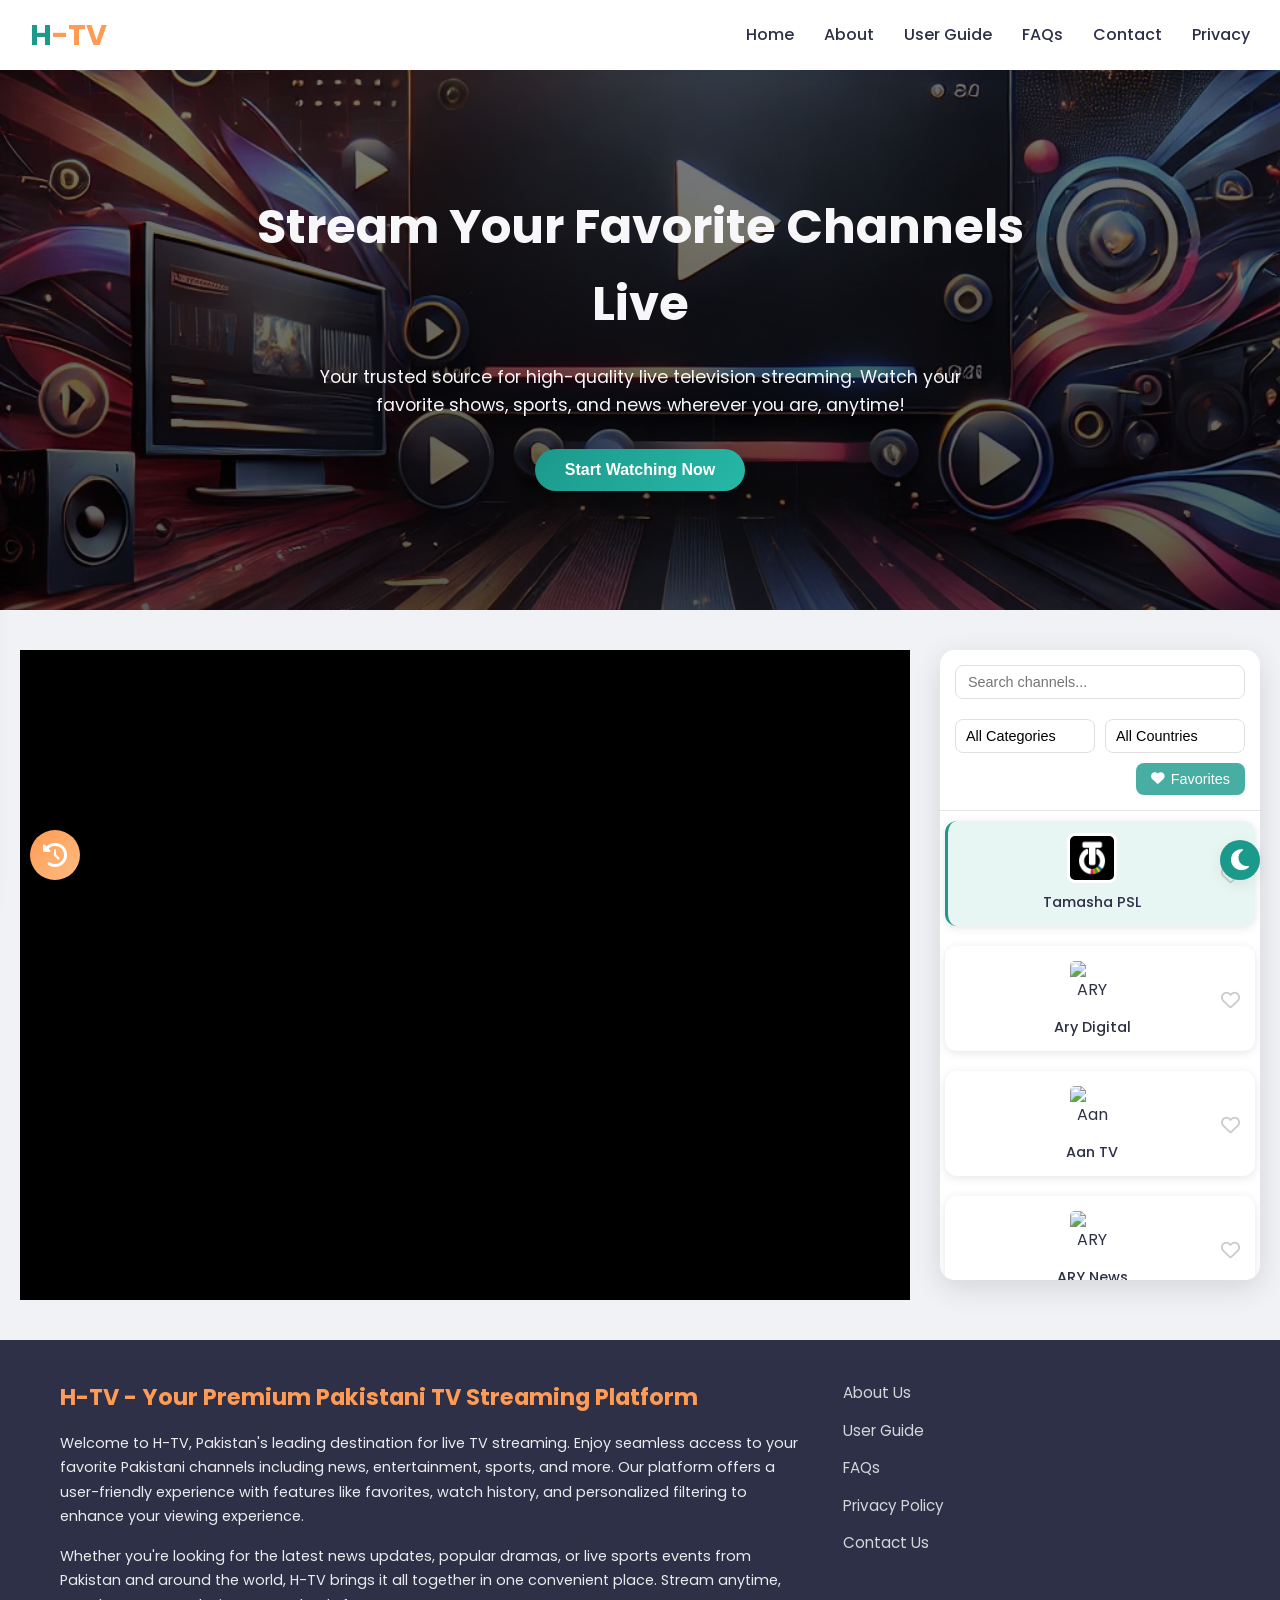
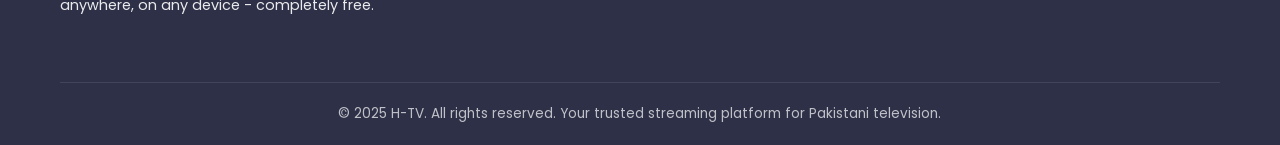
==== index.html @ e6669ae3 "cmd comit" ====
<!DOCTYPE html>
<html lang="en">
<head>
    <meta charset="UTF-8">
    <meta name="viewport" content="width=device-width, initial-scale=1.0">
    <title>H-TV | Stream Live</title>
    <!-- Google Fonts - Poppins -->
    <link rel="stylesheet" href="https://fonts.googleapis.com/css2?family=Poppins:wght@300;400;500;600;700&display=swap">
    <!-- Custom CSS -->
    <link rel="stylesheet" href="style.css">
    <!-- Font Awesome for icons -->
    <link rel="stylesheet" href="https://cdnjs.cloudflare.com/ajax/libs/font-awesome/6.4.0/css/all.min.css">
    <!-- HLS.js for m3u8 streams -->
    <script src="https://cdn.jsdelivr.net/npm/hls.js@latest"></script>
    <!-- Art Player -->
    <script src="https://cdn.jsdelivr.net/npm/artplayer/dist/artplayer.js"></script>
</head>

<body>
    <header>
        <div class="logo">
            <h1 class="logotxt"><span>H</span><span>-TV</span></h1>
        </div>
        <nav>
            <ul class="menu">
                <li><a href="#" class="active">Home</a></li>
                <li><a href="#about" onclick="showSection('about'); return false;">About</a></li>
                <li><a href="#guide" onclick="showSection('guide'); return false;">User Guide</a></li>
                <li><a href="#faq" onclick="showSection('faq'); return false;">FAQs</a></li>
                <li><a href="#contact" onclick="showSection('contact'); return false;">Contact</a></li>
                <li><a href="#privacy" onclick="showSection('privacy'); return false;">Privacy</a></li>
            </ul>
            <div class="hamburger">
                <span></span>
                <span></span>
                <span></span>
            </div>
        </nav>
    </header>

    <section class="hero">
        <h1>Stream Your Favorite Channels Live</h1>
        <p>Your trusted source for high-quality live television streaming. Watch your favorite shows, sports, and news wherever you are, anytime!</p>
        <button class="cta-btn" onclick="scrollToPlayer()">Start Watching Now</button>
    </section>

    <section class="player-section" id="player-section">
        <div class="video-player">
            <div class="artplayer-app" id="artplayer-app"></div>
        </div>
        <div class="channel-guide">
            <div class="guide-header">
                <div class="filter-controls">
                    <input type="text" id="search" placeholder="Search channels...">
                    <div class="select-container">
                        <select id="categoryFilter">
                            <option value="all">All Categories</option>
                            <option value="news">News</option>
                            <option value="entertainment">Entertainment</option>
                            <option value="sports">Sports</option>
                            <option value="movies">Movies</option>
                            <option value="music">Music</option>
                            <option value="kids">Kids</option>
                            <option value="religious">Religious</option>
                        </select>
                    </div>
                    <div class="select-container">
                        <select id="countryFilter">
                            <option value="all">All Countries</option>
                            <option value="pakistan">Pakistan</option>
                            <option value="india">India</option>
                            <option value="usa">USA</option>
                        </select>
                    </div>
                </div>
                <div class="guide-actions">
                    <button class="favorites-btn" id="favoritesToggle">
                        <i class="fas fa-heart"></i> Favorites
                    </button>
                    <button class="history-toggle">
                        <i class="fas fa-history"></i>
                    </button>
                </div>
            </div>
            <div class="channels">
                <div class="channel active" data-category="sports" data-country="pakistan" data-src="https://tencentcdn2.tamashaweb.com/v1/0192bed4e5f11ea506ec1afe4c6abd/0192bed664ae1ea506491378f278b7/Tmshsrtmain.m3u8?uuid=FFAAFFFF-4014-feac-46b5-b3627dc306fa">
                    <div class="channel-info">
                        <img src="[data-uri]" alt="Tamasha Logo">
                        <span>Tamasha PSL</span>
                    </div>
                    <button class="favorite-btn"><i class="fa-regular fa-heart"></i></button>
                </div>
                <div class="channel" data-category="entertainment" data-country="pakistan" data-src="https://cdn02khi.tamashaweb.com:8087/jazzauth/ARYdigital-abr/playlist.m3u8?wmsAuthSign=c2VydmVyX3RpbWU9OC80LzIwMjQgMzo0MTowMSBQTSZoYXNoX3ZhbHVlPWhvY0VqU0JVZDlBVWFRY2JsRkszRmc9PSZ2YWxpZG1pbnV0ZXM9MQ==">
                    <div class="channel-info">
                        <img src="https://upload.wikimedia.org/wikipedia/en/f/f3/ARY_Digital_Logo_2.png" alt="ARY DIGITAL Logo">
                        <span>Ary Digital</span>
                    </div>
                    <button class="favorite-btn"><i class="fa-regular fa-heart"></i></button>
                </div>
                <div class="channel" data-category="entertainment" data-country="pakistan" data-src="https://cdn05khi.tamashaweb.com:8087/jazzauth/AAN-TV-abr/playlist.m3u8?wmsAuthSign=c2VydmVyX3RpbWU9NC8xMC8yMDI0IDY6Mjc6NDUgQU0maGFzaF92YWx1ZT1mTWJ1VEFNUW81WisrNkszMkZGOSt3PT0mdmFsaWRtaW51dGVzPTE=">
                    <div class="channel-info">
                        <img src="https://yt3.googleusercontent.com/WrdMTMVuWYOKEWKQS5FXZSu4F4eA6LkIg8PutARe0tHDYkwUANPmPIC_SWtVtnq7yxHYfzI09N8=s900-c-k-c0x00ffffff-no-rj" alt="Aan TV Logo">
                        <span>Aan TV</span>
                    </div>
                    <button class="favorite-btn"><i class="fa-regular fa-heart"></i></button>
                </div>
                <div class="channel" data-category="news" data-country="pakistan" data-src="https://cdn21lhr.tamashaweb.com:8087/jazzauth/ARYnews-abr/playlist.m3u8?wmsAuthSign=c2VydmVyX3RpbWU9NC8xMC8yMDI0IDY6MDU6NTEgQU0maGFzaF92YWx1ZT1ZQ2dnRVNnV3dMa09JQkVEeFpZTXBnPT0mdmFsaWRtaW51dGVzPTE=">
                    <div class="channel-info">
                        <img src="https://i.imgur.com/R4KtTbJ.jpg" alt="ARY News Logo">
                        <span>ARY News</span>
                    </div>
                    <button class="favorite-btn"><i class="fa-regular fa-heart"></i></button>
                </div>
                <div class="channel" data-category="entertainment data-country="pakistan" data-src="https://mnp.lnt.sh/awJVdvq/awJUbAFRbPlRaPlVcg7Jdg7Ccwm/playlist.m3u8?wmsAuthSign=c2VydmVyX3RpbWU9NC8xOC8yMDI1IDI6MzA6MTYgUE0maGFzaF92YWx1ZT1vRXh4SHNUWklka1dOSy9QNDN2cmF3PT0mdmFsaWRtaW51dGVzPTI=">
                    <div class="channel-info">
                        <img src="https://i.imgur.com/R4KtTbJ.jpg" alt="ARY News Logo">
                        <span>BOL Entertainmnet</span>
                    </div>
                    <button class="favorite-btn"><i class="fa-regular fa-heart"></i></button>
                </div>
                
                <div class="channel" data-category="news" data-country="pakistan" data-src="https://cdn22lhr.tamashaweb.com:8087/jazzauth/DawnNews-abr/playlist.m3u8?wmsAuthSign=c2VydmVyX3RpbWU9Ni8xMS8yMDI0IDc6MzQ6NTIgQU0maGFzaF92YWx1ZT1yQlpjYUR5VGNzeFllSlpzc3lobHR3PT0mdmFsaWRtaW51dGVzPTE=">
                    <div class="channel-info">
                        <img src="https://i.imgur.com/BMmlLwS.png" alt="Dawn News Logo">
                        <span>Dawn News</span>
                    </div>
                    <button class="favorite-btn"><i class="fa-regular fa-heart"></i></button>
                </div>
                <div class="channel" data-category="news" data-country="pakistan" data-src="https://cdn21lhr.tamashaweb.com:8087/jazzauth/expressnews-abr/playlist.m3u8?wmsAuthSign=c2VydmVyX3RpbWU9NC8xMC8yMDI0IDY6MzY6MjIgQU0maGFzaF92YWx1ZT1ESDFNZVA2aTVjTGwvNzhjMEszY1FBPT0mdmFsaWRtaW51dGVzPTE=">
                    <div class="channel-info">
                        <img src="https://i.imgur.com/2ugiEOt.png" alt="Express News Logo">
                        <span>Express News</span>
                    </div>
                    <button class="favorite-btn"><i class="fa-regular fa-heart"></i></button>
                </div>
                <div class="channel" data-category="news" data-country="pakistan" data-src="https://cdn05khi.tamashaweb.com:8087/jazzauth/geoNews-abr/playlist.m3u8?wmsAuthSign=c2VydmVyX3RpbWU9NC8xMC8yMDI0IDY6MDc6NTIgQU0maGFzaF92YWx1ZT12azhWT2ZzTGxwQWtTZnJYUmlZMkh3PT0mdmFsaWRtaW51dGVzPTE=">
                    <div class="channel-info">
                        <img src="https://i.imgur.com/Op4EsaB.png" alt="Geo News Logo">
                        <span>Geo News</span>
                    </div>
                    <button class="favorite-btn"><i class="fa-regular fa-heart"></i></button>
                </div>
                <div class="channel" data-category="news" data-country="pakistan" data-src="https://cdn05khi.tamashaweb.com:8087/jazzauth/GNN-abr/playlist.m3u8?wmsAuthSign=c2VydmVyX3RpbWU9Ni8xMS8yMDI0IDc6MjQ6NTUgQU0maGFzaF92YWx1ZT1HZ0pkeFl5RlQ2UUVTbElVQi9pa01BPT0mdmFsaWRtaW51dGVzPTE=">
                    <div class="channel-info">
                        <img src="https://i.imgur.com/VXVnXXi.png" alt="GNN HD Logo">
                        <span>GNN HD</span>
                    </div>
                    <button class="favorite-btn"><i class="fa-regular fa-heart"></i></button>
                </div>
                <div class="channel" data-category="news" data-country="pakistan" data-src="https://cdn21lhr.tamashaweb.com:8087/jazzauth/humnews-abr/playlist.m3u8?wmsAuthSign=c2VydmVyX3RpbWU9NC8xMC8yMDI0IDY6MTc6MTkgQU0maGFzaF92YWx1ZT1MYnQ0VWJQd1U2WGpBQ0Nka2Vqcnl3PT0mdmFsaWRtaW51dGVzPTE=">
                    <div class="channel-info">
                        <img src="https://i.imgur.com/9OroocT.png" alt="Hum News Logo">
                        <span>Hum News</span>
                    </div>
                    <button class="favorite-btn"><i class="fa-regular fa-heart"></i></button>
                </div>
                <div class="channel" data-category="news" data-country="pakistan" data-src="https://ythls.armelin.one/channel/UCJekW1Vj5fCVEGdye_mBN6Q.m3u8">
                    <div class="channel-info">
                        <img src="https://encrypted-tbn0.gstatic.com/images?q=tbn:ANd9GcSjiXwBvEv4fkfLuu3ESolIpkBtaz38aC9Wvw&s" alt="Samaa News Logo">
                        <span>Samaa News</span>
                    </div>
                    <button class="favorite-btn"><i class="fa-regular fa-heart"></i></button>
                </div>
            </div>
            <div class="no-results">
                <i class="fas fa-search"></i>
                <p>No channels match your search criteria</p>
            </div>
        </div>
    </section>

    <section id="about" class="section">
        <div class="content-wrapper">
            <div class="text-content">
                <h2>About Us</h2>
                <p>Welcome to H-TV, your premium destination for live television streaming. We provide a seamless streaming experience for viewers who want to enjoy their favorite channels without interruption.</p>
                <p>Our platform delivers high-quality content from officially licensed channels, ensuring you never miss your favorite shows, news updates, or sports events. Whether you're at home or on the go, H-TV keeps you connected to the content you love.</p>
            </div>
            <div class="image-content">
                <img src="https://placehold.co/600x400/1b998b/ffffff?text=H-TV+Experience" alt="About H-TV">
            </div>
        </div>
    </section>

    <section id="guide" class="section">
        <div class="content-wrapper">
            <div class="text-content">
                <h2>User Guide</h2>
                <p>Welcome to H-TV's user guide. Here you'll find everything you need to know about using our streaming platform efficiently.</p>
                
                <h3><i class="fas fa-play-circle"></i> How to Watch Channels</h3>
                <ol>
                    <li>Browse through the channel list or use the search function to find your desired channel.</li>
                    <li>Click on any channel card to start streaming immediately.</li>
                    <li>The video player supports full-screen mode, volume control, and picture-in-picture functionality.</li>
                </ol>
                
                <h3><i class="fas fa-heart"></i> Managing Favorites</h3>
                <ol>
                    <li>Click the heart icon on any channel card to add it to your favorites.</li>
                    <li>The heart will fill in to show that the channel is now favorited.</li>
                    <li>To view only your favorite channels, click the "Favorites" button above the channel list.</li>
                    <li>To remove a channel from favorites, click the filled heart icon again.</li>
                </ol>
                
                <h3><i class="fas fa-history"></i> Watch History</h3>
                <ol>
                    <li>Every channel you watch is automatically added to your watch history.</li>
                    <li>Click the history icon (clock) in the top-right corner to view your watch history.</li>
                    <li>Click on any history item to quickly tune back to that channel.</li>
                    <li>Use the "Clear History" button at the bottom of the history panel to remove all history items.</li>
                </ol>
                
                <h3><i class="fas fa-filter"></i> Filtering Channels</h3>
                <ol>
                    <li>Use the search box to find channels by name.</li>
                    <li>Select categories from the dropdown to filter by content type (News, Entertainment, etc.).</li>
                    <li>Filter by country to find channels from specific regions.</li>
                    <li>Combine these filters to narrow down your selection precisely.</li>
                </ol>
                
                <h3><i class="fas fa-moon"></i> Dark Mode</h3>
                <p>Toggle between light and dark mode by clicking the moon/sun icon in the bottom-right corner of the screen for a more comfortable viewing experience at night.</p>
            </div>
            <div class="image-content">
                <img src="https://placehold.co/600x400/1b998b/ffffff?text=H-TV+User+Guide" alt="User Guide">
            </div>
        </div>
    </section>

    <section id="faq" class="section">
        <div class="content-wrapper">
            <div class="image-content">
                <img src="https://placehold.co/600x400/2d3047/ffffff?text=Frequently+Asked+Questions" alt="FAQs">
            </div>
            <div class="text-content">
                <h2>Frequently Asked Questions</h2>
                
                <div class="faq-item">
                    <h3>What is H-TV?</h3>
                    <p>H-TV is a streaming platform that allows you to watch live television channels from Pakistan and around the world. Our service is designed to provide a seamless streaming experience with an easy-to-use interface.</p>
                </div>
                
                <div class="faq-item">
                    <h3>Is H-TV free to use?</h3>
                    <p>Yes, H-TV is completely free to use. We provide access to free-to-air channels without any subscription fees or hidden charges.</p>
                </div>
                
                <div class="faq-item">
                    <h3>Do I need to create an account?</h3>
                    <p>No, H-TV does not require any account creation or registration. Simply visit our website and start streaming immediately.</p>
                </div>
                
                <div class="faq-item">
                    <h3>Why isn't a channel loading?</h3>
                    <p>Streaming quality depends on your internet connection and the source of the stream. If a channel isn't loading, try refreshing the page or selecting a different channel.</p>
                </div>
                
                <div class="faq-item">
                    <h3>Does H-TV host or own the content?</h3>
                    <p><strong>Important Disclaimer:</strong> H-TV does not host, control, or own any of the channels or streaming content available on our platform. All content is sourced from third-party providers that are freely available on the internet. We function solely as an aggregator providing links to these publicly available streams. H-TV respects copyright laws and intellectual property rights. If you believe any content violates copyright laws, please contact us immediately.</p>
                </div>
                
                <div class="faq-item">
                    <h3>Can I use H-TV on my mobile device?</h3>
                    <p>Yes, H-TV is fully responsive and works on all devices including smartphones, tablets, laptops, and desktop computers.</p>
                </div>
                
                <div class="faq-item">
                    <h3>Where is my watch history stored?</h3>
                    <p>Your watch history and favorites are stored locally on your device. We do not collect or store this information on our servers, ensuring your privacy.</p>
                </div>
            </div>
        </div>
    </section>

    <section id="contact" class="section">
        <div class="content-wrapper">
            <div class="text-content">
                <h2>Contact Us</h2>
                <p>We're here to help with any questions or feedback about H-TV. Our dedicated support team is ready to assist you with technical issues, account inquiries, or general information.</p>
                <ul>
                    <li><i class="fas fa-envelope"></i> Email: support@h-tv.com</li>
                    <li><i class="fas fa-phone"></i> Phone: +92 300 1234567</li>
                    <li><i class="fas fa-map-marker-alt"></i> Address: 123 Stream Avenue, Digital Plaza, Karachi, Pakistan</li>
                </ul>
            </div>
            <div class="image-content">
                <img src="https://placehold.co/600x400/ff9b54/ffffff?text=Contact+H-TV" alt="Contact Us">
            </div>
        </div>
    </section>

    <section id="privacy" class="section">
        <div class="content-wrapper">
            <div class="image-content">
                <img src="https://placehold.co/600x400/2d3047/ffffff?text=Your+Privacy+Matters" alt="Privacy Policy">
            </div>
            <div class="text-content">
                <h2>Privacy Policy</h2>
                <p>At H-TV, we prioritize your privacy and data security. Our comprehensive privacy policy outlines how we collect, use, and protect your information while using our service.</p>
                <p>We implement robust security measures to safeguard your personal data and will never share your information with third parties without your explicit consent. By using H-TV, you agree to our privacy practices designed to provide a secure viewing experience.</p>
            </div>
        </div>
    </section>

    <footer>
        <div class="footer-content">
            <div class="footer-info">
                <h3>H-TV - Your Premium Pakistani TV Streaming Platform</h3>
                <p>Welcome to H-TV, Pakistan's leading destination for live TV streaming. Enjoy seamless access to your favorite Pakistani channels including news, entertainment, sports, and more. Our platform offers a user-friendly experience with features like favorites, watch history, and personalized filtering to enhance your viewing experience.</p>
                <p>Whether you're looking for the latest news updates, popular dramas, or live sports events from Pakistan and around the world, H-TV brings it all together in one convenient place. Stream anytime, anywhere, on any device - completely free.</p>
            </div>
            <div class="footer-links">
                <ul>
                    <li><a href="#about" onclick="showSection('about'); return false;">About Us</a></li>
                    <li><a href="#guide" onclick="showSection('guide'); return false;">User Guide</a></li>
                    <li><a href="#faq" onclick="showSection('faq'); return false;">FAQs</a></li>
                    <li><a href="#privacy" onclick="showSection('privacy'); return false;">Privacy Policy</a></li>
                    <li><a href="#contact" onclick="showSection('contact'); return false;">Contact Us</a></li>
                </ul>
            </div>
            <div class="copyright">
                <p>&copy; 2025 H-TV. All rights reserved. Your trusted streaming platform for Pakistani television.</p>
            </div>
        </div>
    </footer>

    <!-- Watch History Panel -->
    <div class="history-panel" id="historyPanel">
        <div class="history-header">
            <h3>Watch History</h3>
            <button class="close-history" id="closeHistory"><i class="fas fa-times"></i></button>
        </div>
        <div class="history-content">
            <!-- History items will be added here dynamically -->
        </div>
        <div class="history-footer">
            <button id="clearHistory" class="clear-history-btn">Clear History</button>
        </div>
    </div>

    <!-- Mobile Icon Container -->
    <div class="mobile-icon-container">
        <button class="theme-toggle" id="themeToggle">
            <i class="fas fa-moon"></i>
        </button>
        
    </div>

    <!-- Confirm Dialog -->
    <div class="confirm-dialog" id="confirmDialog">
        <div class="confirm-content">
            <div class="confirm-header">
                <h3>Confirm Action</h3>
                <button class="close-confirm">&times;</button>
            </div>
            <div class="confirm-body">
                <p id="confirmMessage">Are you sure you want to proceed?</p>
            </div>
            <div class="confirm-footer">
                <button id="confirmCancel" class="btn-cancel">Cancel</button>
                <button id="confirmOk" class="btn-confirm">OK</button>
            </div>
        </div>
    </div>

    <!-- Load libraries first -->
    <script src="https://cdn.jsdelivr.net/npm/hls.js@latest"></script>
    <script src="https://cdn.jsdelivr.net/npm/artplayer/dist/artplayer.js"></script>
    
    <!-- Custom Script -->
    <script src="script.js"></script>
</body>
</html>
---- style.css ----
/* H-TV Modern Design - Complete Redesign */
:root {
    --primary-color: #1b998b;
    --secondary-color: #ff9b54;
    --dark-color: #2d3047;
    --light-color: #f7f7f9;
    --accent-color: #e84855;
    --gradient-primary: linear-gradient(135deg, var(--primary-color), #27b8a7);
    --gradient-secondary: linear-gradient(135deg, var(--secondary-color), #ffbc80);
    --body-bg: #f0f2f5;
    --card-bg: #ffffff;
    --header-height: 70px;
    --transition: all 0.3s ease;
    --shadow-sm: 0 2px 10px rgba(0, 0, 0, 0.1);
    --shadow-md: 0 5px 15px rgba(0, 0, 0, 0.07);
    --shadow-lg: 0 8px 30px rgba(0, 0, 0, 0.12);
    --border-radius: 12px;
}

* {
    margin: 0;
    padding: 0;
    box-sizing: border-box;
}

body {
    font-family: 'Poppins', sans-serif;
    background-color: var(--body-bg);
    color: var(--dark-color);
    line-height: 1.6;
    overflow-x: hidden;
}

/* Custom Scrollbar */
::-webkit-scrollbar {
    width: 8px;
}

::-webkit-scrollbar-track {
    background: var(--body-bg);
}

::-webkit-scrollbar-thumb {
    background: var(--primary-color);
    border-radius: 10px;
}

/* Header Navigation */
header {
    background-color: var(--card-bg);
    height: var(--header-height);
    position: fixed;
    top: 0;
    left: 0;
    right: 0;
    padding: 0 30px;
    display: flex;
    justify-content: space-between;
    align-items: center;
    box-shadow: var(--shadow-sm);
    z-index: 1000;
    transition: var(--transition);
}

header.scrolled {
    box-shadow: var(--shadow-md);
    height: 60px;
}

.logo {
    display: flex;
    align-items: center;
}

.logotxt {
    font-size: 1.8rem;
    font-weight: 700;
    letter-spacing: -0.5px;
}

.logotxt span:first-child {
    color: var(--primary-color);
}

.logotxt span:last-child {
    color: var(--secondary-color);
}

nav {
    display: flex;
    align-items: center;
}

.menu {
    display: flex;
    list-style: none;
    gap: 30px;
}

.menu li a {
    text-decoration: none;
    color: var(--dark-color);
    font-weight: 500;
    position: relative;
    padding: 5px 0;
    transition: var(--transition);
}

.menu li a:hover {
    color: var(--primary-color);
}

.menu li a::after {
    content: '';
    position: absolute;
    bottom: 0;
    left: 0;
    width: 0;
    height: 2px;
    background: var(--gradient-primary);
    transition: var(--transition);
}

.menu li a:hover::after {
    width: 100%;
}

.hamburger {
    display: none;
    flex-direction: column;
    justify-content: space-between;
    width: 24px;
    height: 18px;
    cursor: pointer;
}

.hamburger span {
    display: block;
    height: 2px;
    width: 100%;
    background-color: var(--dark-color);
    transition: var(--transition);
}

/* Hero Section */
.hero {
    background-image: linear-gradient(rgba(0, 0, 0, 0.5), rgba(0, 0, 0, 0.7)), url('herobg.webp');
    background-size: cover;
    background-position: center;
    background-attachment: fixed;
    height: 60vh;
    display: flex;
    flex-direction: column;
    justify-content: center;
    align-items: center;
    text-align: center;
    padding: 0 20px;
    margin-top: var(--header-height);
    color: var(--light-color);
    position: relative;
}

.hero h1 {
    font-size: 3rem;
    font-weight: 700;
    margin-bottom: 20px;
    max-width: 800px;
    animation: fadeInUp 1s ease;
}

.hero p {
    font-size: 1.1rem;
    max-width: 700px;
    margin-bottom: 30px;
    animation: fadeInUp 1.2s ease;
}

.cta-btn {
    background: var(--gradient-primary);
    color: white;
    border: none;
    padding: 12px 30px;
    border-radius: 30px;
    font-weight: 600;
    font-size: 1rem;
    cursor: pointer;
    transition: var(--transition);
    animation: fadeInUp 1.4s ease;
    box-shadow: var(--shadow-md);
}

.cta-btn:hover {
    transform: translateY(-3px);
    box-shadow: var(--shadow-lg);
}

/* Player Section */
.player-section {
    padding: 40px 20px;
    max-width: 1400px;
    margin: 0 auto;
    display: grid;
    grid-template-columns: minmax(0, 1fr) 320px;
    gap: 30px;
    transition: var(--transition);
}

.video-player {
    width: 100%;
    position: relative;
    padding-bottom: 56.25%; /* 16:9 Aspect Ratio */
    transition: var(--transition);
    cursor: default;
}

.artplayer-app {
    position: absolute;
    top: 0;
    left: 0;
    width: 100%;
    height: 100%;
    background-color: black;
}

.video-player iframe {
    position: absolute;
    top: 0;
    left: 0;
    width: 100%;
    height: 100%;
    border: none;
    z-index: 2;
}

.video-player::before {
    content: 'Loading Stream...';
    position: absolute;
    top: 0;
    left: 0;
    width: 100%;
    height: 100%;
    display: flex;
    justify-content: center;
    align-items: center;
    background-color: rgba(0, 0, 0, 0.8);
    color: white;
    font-size: 1.2rem;
    z-index: 5;
    opacity: 0;
    pointer-events: none;
    transition: var(--transition);
}

.video-player.loading::before {
    opacity: 1;
}

/* Channel Guide */
.channel-guide {
    background-color: var(--card-bg);
    border-radius: 15px;
    box-shadow: var(--shadow-lg);
    width: 100%;
    height: 70vh; /* Restore fixed height for scrolling */
    display: flex;
    flex-direction: column;
    margin-bottom: 20px;
    overflow: hidden;
    position: sticky;
    top: calc(var(--header-height) + 20px);
}

.guide-header {
    position: sticky;
    top: 0;
    display: flex;
    flex-direction: column;
    padding: 15px;
    background-color: var(--card-bg);
    border-bottom: 1px solid rgba(0, 0, 0, 0.1);
    z-index: 10;
}

.guide-actions {
    display: flex;
    align-items: center;
    justify-content: flex-end;
    margin-top: 10px;
}

.filter-controls {
    display: flex;
    flex-wrap: wrap;
    align-items: center;
    gap: 10px;
    width: 100%;
}

#search {
    flex: 1 1 100%;
    margin-bottom: 10px;
    padding: 8px 12px;
    border-radius: 8px;
    border: 1px solid #e0e0e0;
    font-size: 0.9rem;
    transition: all 0.3s ease;
}

.select-container {
    position: relative;
    flex: 1;
    min-width: 120px;
}

.filter-controls select {
    padding: 8px 10px;
    border-radius: 8px;
    border: 1px solid #e0e0e0;
    font-size: 0.9rem;
    background-color: white;
    appearance: none;
    padding-right: 30px;
    width: 100%;
    transition: all 0.3s ease;
}

/* Channel error message */
.channel-error {
    position: absolute;
    left: 50%;
    top: 50%;
    transform: translate(-50%, -50%);
    background-color: rgba(0, 0, 0, 0.8);
    color: white;
    padding: 15px 20px;
    border-radius: 8px;
    z-index: 100;
    text-align: center;
    max-width: 80%;
    display: flex;
    flex-direction: column;
    align-items: center;
    gap: 10px;
    opacity: 1;
    transition: opacity 0.5s ease;
}

.error-icon {
    font-size: 36px;
    color: #ff4757;
}

.error-text {
    font-size: 16px;
    line-height: 1.4;
}

.channel-loading-message {
    position: absolute;
    left: 50%;
    top: 50%;
    transform: translate(-50%, -50%);
    background-color: rgba(0, 0, 0, 0.6);
    color: white;
    padding: 10px 15px;
    border-radius: 4px;
    z-index: 5;
}

/* Loading placeholder */
.loading-placeholder {
    position: absolute;
    top: 0;
    left: 0;
    width: 100%;
    height: 100%;
    display: flex;
    align-items: center;
    justify-content: center;
    background-color: #0f0f0f;
    color: white;
    font-size: 16px;
}

.channels {
    overflow-y: auto;
    padding-right: 5px;
    flex: 1;
    display: grid;
    grid-template-columns: repeat(auto-fill, minmax(180px, 1fr));
    gap: 10px;
    padding: 10px 5px;
    height: calc(100% - 60px); /* Ensure channels take full height minus header */
    transition: all 0.3s ease; /* Add transition for smooth filters */
}

.channel {
    display: flex;
    justify-content: space-between;
    align-items: center;
    padding: 12px 15px;
    border-radius: 12px;
    margin-bottom: 10px;
    background-color: var(--card-bg);
    box-shadow: var(--shadow-sm);
    cursor: pointer;
    position: relative;
    border-left: 3px solid transparent;
    transition: background-color 0.3s ease, transform 0.2s ease;
}

.channel:hover {
    transform: translateY(-2px);
    box-shadow: var(--shadow-md);
}

.channel.active {
    border-left-color: var(--primary-color);
    background-color: rgba(27, 153, 139, 0.1);
}

.channel.filtered-out {
    display: none;
}

.channel.filtered-in {
    display: flex;
    animation: subtle-fade 0.4s ease;
}

@keyframes subtle-fade {
    from {
        opacity: 0.7;
        transform: scale(0.98);
    }
    to {
        opacity: 1;
        transform: scale(1);
    }
}

.channel img {
    width: 50px;
    height: 50px;
    border-radius: 8px;
    object-fit: cover;
    background-color: white;
    padding: 3px;
    margin-bottom: 8px;
}

.channel-info {
    display: flex;
    flex-direction: column;
    align-items: center;
    text-align: center;
    width: 100%;
}

.channel-info span {
    font-weight: 500;
    font-size: 0.9rem;
    white-space: nowrap;
    overflow: hidden;
    text-overflow: ellipsis;
    max-width: 100%;
}

.favorite-btn {
    background: none;
    border: none;
    font-size: 1.2rem;
    cursor: pointer;
    color: #ccc;
    transition: var(--transition);
    margin-top: 5px;
}

.favorite-btn:hover, .favorite-btn.active {
    color: var(--accent-color);
    transform: scale(1.1);
}

/* No results message */
.no-results {
    display: none;
    text-align: center;
    padding: 30px 0;
    color: #666;
    font-size: 1rem;
}

.no-results.show {
    display: block;
}

.favorites-btn {
    background-color: var(--primary-color);
    color: white;
    border: none;
    border-radius: 8px;
    padding: 8px 15px;
    font-size: 0.9rem;
    cursor: pointer;
    display: flex;
    align-items: center;
    gap: 8px;
    transition: all 0.3s ease;
}

.favorites-btn:hover {
    background-color: #178a7c;
    transform: translateY(-2px);
}

.favorites-btn.active {
    background-color: #178a7c;
    box-shadow: 0 2px 4px rgba(0,0,0,0.2);
}

.favorites-btn i {
    font-size: 0.85rem;
}

.history-toggle {
    background: none;
    border: none;
    font-size: 1.2rem;
    cursor: pointer;
    color: #666;
    transition: var(--transition);
    margin-left: 10px;
}

.history-toggle:hover {
    color: var(--accent-color);
    transform: scale(1.1);
}

/* Favorites button active/inactive state */
.favorites-btn {
    background-color: var(--primary-color);
    color: white;
    border: none;
    padding: 8px 15px;
    border-radius: 8px;
    display: flex;
    align-items: center;
    gap: 6px;
    font-weight: 500;
    cursor: pointer;
    transition: var(--transition);
    opacity: 0.8;
}

.favorites-btn:hover {
    opacity: 1;
    transform: translateY(-2px);
}

.favorites-btn.active {
    background-color: var(--accent-color);
    box-shadow: 0 4px 8px rgba(232, 72, 85, 0.3);
    opacity: 1;
    transform: translateY(-2px);
}

.favorites-btn.active i {
    animation: heartBeat 1.5s infinite;
}

@keyframes heartBeat {
    0% {
        transform: scale(1);
    }
    15% {
        transform: scale(1.25);
    }
    30% {
        transform: scale(1);
    }
    45% {
        transform: scale(1.25);
    }
    60% {
        transform: scale(1);
    }
}

body.dark-mode .favorites-btn.active {
    box-shadow: 0 4px 12px rgba(232, 72, 85, 0.5);
}

/* Content Sections */
.section {
    background-color: var(--card-bg);
    border-radius: var(--border-radius);
    padding: 50px;
    margin: 40px auto;
    max-width: 1200px;
    box-shadow: var(--shadow-md);
    display: none;
}

.content-wrapper {
    display: grid;
    grid-template-columns: 1fr 1fr;
    gap: 40px;
    align-items: center;
}

.text-content h2 {
    font-size: 2.2rem;
    margin-bottom: 20px;
    color: var(--dark-color);
    position: relative;
    padding-bottom: 15px;
}

.text-content h2::after {
    content: '';
    position: absolute;
    bottom: 0;
    left: 0;
    width: 70px;
    height: 3px;
    background: var(--gradient-primary);
    border-radius: 3px;
}

.text-content p {
    color: #555;
    line-height: 1.7;
    margin-bottom: 20px;
}

.text-content ul {
    padding-left: 20px;
    margin-bottom: 20px;
}

.text-content li {
    margin-bottom: 10px;
    color: #555;
}

.image-content img {
    width: 100%;
    height: auto;
    border-radius: var(--border-radius);
    box-shadow: var(--shadow-md);
    transition: var(--transition);
}

.image-content img:hover {
    transform: scale(1.02);
}

/* FAQ Section Styles */
.faq-item {
    margin-bottom: 25px;
    border-bottom: 1px solid var(--border-color);
    padding-bottom: 20px;
}

.faq-item:last-child {
    border-bottom: none;
}

.faq-item h3 {
    font-size: 1.2rem;
    margin-bottom: 12px;
    color: var(--primary-color);
    font-weight: 600;
}

.faq-item p {
    font-size: 0.95rem;
    line-height: 1.6;
}

.faq-item strong {
    font-weight: 600;
    color: var(--accent-color);
}

/* User Guide Styles */
#guide h3 {
    margin-top: 25px;
    font-size: 1.3rem;
    color: var(--primary-color);
    display: flex;
    align-items: center;
    gap: 10px;
}

#guide h3 i {
    color: var(--accent-color);
}

#guide ol {
    padding-left: 25px;
    margin: 15px 0;
}

#guide li {
    margin-bottom: 12px;
    line-height: 1.5;
}

/* Footer */
footer {
    background-color: var(--dark-color);
    color: white;
    padding: 40px 0 20px;
    text-align: center;
    width: 100%;
}

.footer-content {
    max-width: 1200px;
    margin: 0 auto;
    display: grid;
    grid-template-columns: 2fr 1fr;
    gap: 30px;
    padding: 0 20px;
}

.footer-info {
    text-align: left;
}

.footer-info h3 {
    font-size: 1.4rem;
    margin-bottom: 15px;
    color: var(--secondary-color);
}

.footer-info p {
    font-size: 0.9rem;
    line-height: 1.7;
    margin-bottom: 15px;
    opacity: 0.9;
}

.footer-links {
    text-align: left;
}

.footer-links ul {
    list-style: none;
    padding: 0;
}

.footer-links li {
    margin-bottom: 12px;
}

.footer-links a {
    color: white;
    opacity: 0.8;
    text-decoration: none;
    transition: var(--transition);
    font-size: 0.95rem;
}

.footer-links a:hover {
    opacity: 1;
    color: var(--secondary-color);
}

.copyright {
    grid-column: 1 / -1;
    margin-top: 20px;
    padding-top: 20px;
    border-top: 1px solid rgba(255,255,255,0.1);
}

.copyright p {
    font-size: 0.85rem;
    opacity: 0.7;
}

/* Dark mode specific styles */
body.dark-mode {
    --body-bg: #121212;
    --card-bg: #1e1e1e;
    --dark-color: #f7f7f9;
    --light-color: #2d3047;
}

body.dark-mode .hero {
    color: white;
}

body.dark-mode .hero h1,
body.dark-mode .hero p {
    color: white;
}

body.dark-mode .channel {
    background-color: #2a2a2a;
    color: #f0f0f0;
}

body.dark-mode .channel:hover {
    background-color: #333333;
    border-color: #444444;
}

body.dark-mode .text-content p,
body.dark-mode .text-content li {
    color: #b0b0b0;
}

body.dark-mode #search,
body.dark-mode .filter-controls select {
    background-color: #2a2a2a;
    color: #f0f0f0;
    border-color: #444444;
}

body.dark-mode .select-container::after {
    color: #aaa;
}

body.dark-mode .favorite-btn {
    color: #666;
}

body.dark-mode footer {
    background-color: #1e1e1e;
    color: #f0f0f0;
}

body.dark-mode .history-item {
    background-color: rgba(255,255,255,0.05);
}

body.dark-mode .history-item:hover {
    background-color: rgba(255,255,255,0.1);
}

body.dark-mode .history-text span {
    color: var(--light-color);
}

body.dark-mode .history-text small {
    color: #aaa;
}

body.dark-mode .history-play, 
body.dark-mode .history-remove {
    color: white;
}

body.dark-mode .empty-history {
    color: #aaa;
}

body.dark-mode .close-history {
    color: white;
}

body.dark-mode #clearHistory {
    color: white;
}

/* Animations */
@keyframes fadeInUp {
    from {
        opacity: 0;
        transform: translateY(20px);
    }
    to {
        opacity: 1;
        transform: translateY(0);
    }
}

/* Responsive Design */
@media (max-width: 1024px) {
    .player-section {
        grid-template-columns: 1fr;
    }
    
    .channel-guide {
        height: auto;
        max-height: 500px;
        position: static;
    }
    
    .content-wrapper {
        grid-template-columns: 1fr;
        gap: 30px;
    }
    
    .image-content {
        order: -1;
    }
}

@media (max-width: 768px) {
    .hamburger {
        display: flex;
    }
    
    .menu {
        position: fixed;
        top: var(--header-height);
        right: -100%;
        flex-direction: column;
        background-color: var(--card-bg);
        width: 250px;
        height: calc(100vh - var(--header-height));
        padding: 20px;
        gap: 15px;
        box-shadow: var(--shadow-md);
        z-index: 999;
        transition: var(--transition);
    }
    
    .menu.active {
        right: 0;
    }
    
    .hero h1 {
        font-size: 2.2rem;
    }
    
    .hero p {
        font-size: 1rem;
    }
    
    .section {
        padding: 30px 20px;
    }
    
    .channels {
        grid-template-columns: repeat(auto-fill, minmax(130px, 1fr));
    }
    
    .channel {
        height: 110px;
        padding: 8px;
    }
    
    .channel img {
        width: 40px;
        height: 40px;
    }
    
    .channel-info span {
        font-size: 0.8rem;
    }
    
    .filter-controls {
        flex-wrap: wrap;
    }
    
    #search {
        flex: 1 1 100%;
    }
    
    .select-container {
        flex: 1;
        min-width: 80px;
    }
}

@media (max-width: 480px) {
    .header {
        padding: 0 15px;
    }
    
    .logotxt {
        font-size: 1.5rem;
    }
    
    .hero h1 {
        font-size: 1.8rem;
    }
    
    .player-section {
        padding: 20px 10px;
    }
    
    .channel-guide {
        padding: 15px;
    }
    
    .channels {
        grid-template-columns: repeat(auto-fill, minmax(100px, 1fr));
    }
    
    .channel {
        height: 100px;
        padding: 6px;
    }
    
    .guide-header {
        flex-direction: column;
        align-items: flex-start;
    }
    
    .filter-controls {
        width: 100%;
        margin-bottom: 10px;
    }
    
    .toggle-favorite, .history-toggle {
        margin-left: 0;
        margin-right: 10px;
    }
}

@media (min-width: 768px) {
    #search {
        flex: 1 1 100%;
    }
    
    .select-container {
        flex: 1;
    }
}

@media (max-width: 768px) {
    .filter-controls {
        flex-wrap: wrap;
    }
    
    #search {
        flex: 1 1 100%;
    }
    
    .select-container {
        flex: 1;
        min-width: 80px;
    }
    
    .channels {
        grid-template-columns: repeat(auto-fill, minmax(130px, 1fr));
    }
    
    .channel {
        height: 110px;
        padding: 8px;
    }
    
    .channel img {
        width: 40px;
        height: 40px;
    }
    
    .channel-info span {
        font-size: 0.8rem;
    }
}

/* Loader Animation */
.plyr--loading .plyr__controls {
    opacity: 0;
}

/* Mobile icon container to ensure same alignment */
@media (max-width: 768px) {
    /* Mobile icon container */
    .mobile-icon-container {
        position: fixed;
        bottom: 20px;
        right: 20px;
        display: flex;
        flex-direction: column;
        gap: 15px;
        z-index: 9999;
    }
    
    /* Both icons have identical styling */
    .mobile-icon-container .theme-toggle,
    .mobile-icon-container #darkModeToggle,
    .mobile-icon-container .history-toggle {
        position: static;
        width: 40px;
        height: 40px;
        padding: 0;
        margin: 0;
        font-size: 16px;
        border-radius: 50%;
        display: flex;
        align-items: center;
        justify-content: center;
        color: white;
        opacity: 0.9;
        box-shadow: 0 3px 8px rgba(0, 0, 0, 0.25);
        border: none;
        transition: var(--transition);
        font-size: x-large;
    }
    
    /* Color differences */
    .mobile-icon-container .theme-toggle,
    .mobile-icon-container #darkModeToggle {
        background-color: var(--primary-color);
    }
    
    .mobile-icon-container .history-toggle {
        background-color: var(--accent-color);
    }
    
    /* Hover/active effects */
    .mobile-icon-container .theme-toggle:hover,
    .mobile-icon-container #darkModeToggle:hover,
    .mobile-icon-container .history-toggle:hover {
        transform: scale(1.15);
        opacity: 1;
    }
    
    .mobile-icon-container .theme-toggle:active,
    .mobile-icon-container #darkModeToggle:active,
    .mobile-icon-container .history-toggle:active {
        transform: scale(0.95);
    }
}

.theme-toggle,
#darkModeToggle {
    position: fixed;
    bottom: 20px;
    right: 20px;
    width: 40px;
    height: 40px;
    border-radius: 50%;
    background-color: var(--primary-color);
    color: white;
    border: none;
    display: flex;
    align-items: center;
    justify-content: center;
    font-size: 1.5rem;
    cursor: pointer;
    box-shadow: var(--shadow-md);
    z-index: 95;
    transition: var(--transition);
}

.theme-toggle:hover,
#darkModeToggle:hover {
    transform: scale(1.1);
}

.history-toggle {
    background: none;
    border: none;
    font-size: 1.2rem;
    cursor: pointer;
    color: #666;
    transition: var(--transition);
    margin-left: 10px;
}

.history-toggle:hover {
    color: var(--accent-color);
    transform: scale(1.1);
}

.history-panel {
    position: fixed;
    top: 0;
    left: -350px;
    width: 350px;
    height: 100vh;
    background-color: var(--card-bg);
    box-shadow: var(--shadow-lg);
    z-index: 1000;
    transition: left 0.3s ease;
    display: flex;
    flex-direction: column;
}

.history-panel.active {
    left: 0;
}

.history-header {
    display: flex;
    justify-content: space-between;
    align-items: center;
    padding: 15px;
    border-bottom: 1px solid var(--border-color);
    background-color: var(--primary-color);
    color: white;
}

.history-header h3 {
    margin: 0;
    font-size: 1.2rem;
    font-weight: 600;
}

.close-history {
    background: none;
    border: none;
    color: white;
    font-size: 1.2rem;
    cursor: pointer;
    width: 30px;
    height: 30px;
    border-radius: 50%;
    display: flex;
    align-items: center;
    justify-content: center;
    transition: all 0.2s ease;
    background-color: rgba(255, 255, 255, 0.2);
}

.close-history:hover {
    background-color: rgba(255, 255, 255, 0.3);
    transform: scale(1.1);
}

.history-content {
    flex: 1;
    overflow-y: auto;
    padding: 10px;
    scrollbar-width: thin;
    scrollbar-color: var(--primary-color) transparent;
}

.history-content::-webkit-scrollbar {
    width: 8px;
}

.history-content::-webkit-scrollbar-track {
    background: transparent;
}

.history-content::-webkit-scrollbar-thumb {
    background-color: var(--primary-color);
    border-radius: 20px;
}

.history-item {
    display: flex;
    align-items: center;
    padding: 10px;
    border-radius: 8px;
    margin-bottom: 10px;
    background-color: rgba(0, 0, 0, 0.05);
    cursor: pointer;
    transition: var(--transition);
}

.history-item:hover {
    background-color: rgba(0, 0, 0, 0.1);
    transform: translateX(5px);
}

.history-img {
    width: 40px;
    height: 40px;
    border-radius: 8px;
    object-fit: cover;
    margin-right: 10px;
}

.history-text {
    flex: 1;
}

.history-text span {
    display: block;
    font-weight: 600;
    font-size: 0.9rem;
    color: var(--dark-color);
}

.history-text small {
    display: block;
    font-size: 0.8rem;
    color: #666;
}

.history-actions {
    padding: 10px;
    display: flex;
    justify-content: center;
    border-top: 1px solid rgba(0,0,0,0.1);
}

.history-actions button {
    background-color: transparent;
    border: 1px solid rgba(0,0,0,0.1);
    padding: 8px 12px;
    border-radius: 6px;
    cursor: pointer;
    font-size: 0.9rem;
    transition: var(--transition);
}

.history-actions button:hover {
    background-color: rgba(0,0,0,0.05);
}

.empty-history {
    text-align: center;
    padding: 20px;
    color: #777;
    font-style: italic;
}

.history-footer {
    padding: 15px;
    border-top: 1px solid var(--border-color);
    display: flex;
    justify-content: center;
}

.clear-history-btn {
    background-color: var(--accent-color);
    color: white;
    border: none;
    padding: 8px 16px;
    border-radius: 5px;
    cursor: pointer;
    font-weight: 500;
    transition: all 0.2s ease;
}

.clear-history-btn:hover {
    background-color: #e5884b;
    transform: translateY(-2px);
}

.clear-history-btn:active {
    transform: translateY(0);
}

@media (max-width: 768px) {
    .history-panel {
        width: 300px;
        left: -300px;
    }
    
    .history-item {
        padding: 8px;
    }
    
    .history-img {
        width: 35px;
        height: 35px;
    }
    
    .history-text span {
        font-size: 0.85rem;
    }
    
    .history-text small {
        font-size: 0.75rem;
    }
}

@media (max-width: 480px) {
    .history-panel {
        width: 100%;
        left: -100%;
    }
}

body.dark-mode .history-header {
    border-color: #333;
}

body.dark-mode .history-item {
    background-color: rgba(255,255,255,0.05);
}

body.dark-mode .history-item:hover {
    background-color: rgba(255,255,255,0.1);
}

body.dark-mode .history-text span {
    color: var(--light-color);
}

body.dark-mode .history-text small {
    color: #aaa;
}

body.dark-mode .history-play, 
body.dark-mode .history-remove {
    color: white;
}

body.dark-mode .empty-history {
    color: #aaa;
}

body.dark-mode .history-footer {
    border-color: #333;
}

/* Confirmation Dialog */
.confirm-dialog {
    position: fixed;
    top: 0;
    left: 0;
    width: 100%;
    height: 100%;
    background-color: rgba(0, 0, 0, 0.5);
    display: none;
    justify-content: center;
    align-items: center;
    z-index: 1000;
}

.confirm-dialog.active {
    display: flex;
    animation: fadeIn 0.3s ease;
}

.confirm-content {
    background-color: white;
    border-radius: 10px;
    width: 90%;
    max-width: 400px;
    overflow: hidden;
    box-shadow: 0 4px 20px rgba(0, 0, 0, 0.2);
    animation: scaleIn 0.3s ease;
}

.confirm-header {
    padding: 15px;
    background-color: var(--primary-color);
    color: white;
    display: flex;
    justify-content: space-between;
    align-items: center;
}

.confirm-header h3 {
    margin: 0;
    font-size: 1.2rem;
}

.close-confirm {
    background: none;
    border: none;
    color: white;
    font-size: 1.5rem;
    cursor: pointer;
    line-height: 1;
}

.confirm-body {
    padding: 20px;
    font-size: 1rem;
    color: #333;
}

.confirm-footer {
    padding: 15px;
    display: flex;
    justify-content: flex-end;
    gap: 10px;
    border-top: 1px solid #eee;
}

.btn-cancel, .btn-confirm {
    padding: 8px 15px;
    border-radius: 5px;
    border: none;
    cursor: pointer;
    font-size: 0.9rem;
    transition: all 0.2s ease;
}

.btn-cancel {
    background-color: #f1f1f1;
    color: #333;
}

.btn-confirm {
    background-color: var(--primary-color);
    color: white;
}

.btn-cancel:hover {
    background-color: #e0e0e0;
}

.btn-confirm:hover {
    background-color: #178a7c;
}

@keyframes fadeIn {
    from { opacity: 0; }
    to { opacity: 1; }
}

@keyframes scaleIn {
    from { transform: scale(0.9); }
    to { transform: scale(1); }
}

/* Dark mode for confirm dialog */
body.dark-mode .confirm-content {
    background-color: #2a2a2a;
}

body.dark-mode .confirm-header {
    background-color: #1e1e1e;
}

body.dark-mode .confirm-body {
    color: #e0e0e0;
}

body.dark-mode .confirm-footer {
    border-top: 1px solid #333;
}

body.dark-mode .btn-cancel {
    background-color: #333;
    color: #e0e0e0;
}

body.dark-mode .btn-cancel:hover {
    background-color: #444;
}

/* Watch History Panel */
.history-toggle {
    position: fixed;
    bottom: 20px;
    left: 20px;
    width: 50px;
    height: 50px;
    border-radius: 50%;
    background: var(--gradient-secondary);
    color: white;
    display: flex;
    align-items: center;
    justify-content: center;
    font-size: 1.5rem;
    cursor: pointer;
    border: none;
    box-shadow: var(--shadow-md);
    z-index: 100;
    transition: var(--transition);
}

.history-toggle:hover {
    transform: scale(1.1);
}

.history-panel {
    position: fixed;
    left: -320px;
    top: var(--header-height);
    width: 300px;
    height: calc(100vh - var(--header-height));
    background-color: var(--card-bg);
    box-shadow: var(--shadow-lg);
    z-index: 990;
    transition: var(--transition);
    display: flex;
    flex-direction: column;
    overflow: hidden;
}

.history-panel.active {
    left: 0;
}

.history-panel h3 {
    padding: 15px 20px;
    margin: 0;
    font-size: 1.2rem;
    border-bottom: 1px solid rgba(0,0,0,0.1);
    background: var(--gradient-secondary);
    color: white;
    display: flex;
    justify-content: space-between;
    align-items: center;
}

.close-history {
    background: transparent;
    border: none;
    color: rgb(39, 184, 167);
    font-size: 1rem;
    cursor: pointer;
    padding: 4px;
    border-radius: 50%;
    width: 25px;
    height: 25px;
    display: flex;
    align-items: center;
    justify-content: center;
    transition: var(--transition);
    font-size: x-large;
}

.close-history:hover {
    background: rgba(255, 255, 255, 0.2);
    transform: scale(1.1);
}

.history-items {
    flex: 1;
    overflow-y: auto;
    padding: 10px;
}

.history-item {
    display: flex;
    align-items: center;
    background-color: rgba(0,0,0,0.03);
    border-radius: 8px;
    padding: 10px;
    margin-bottom: 8px;
    cursor: pointer;
    position: relative;
    transition: var(--transition);
}

.history-item:hover {
    background-color: rgba(0,0,0,0.07);
    transform: translateY(-2px);
}

.history-item img {
    width: 40px;
    height: 40px;
    border-radius: 6px;
    object-fit: cover;
    margin-right: 10px;
    background-color: white;
    padding: 3px;
}

.history-info {
    flex: 1;
    display: flex;
    flex-direction: column;
}

.history-info span {
    font-weight: 500;
    font-size: 0.9rem;
    white-space: nowrap;
    overflow: hidden;
    text-overflow: ellipsis;
    max-width: 180px;
}

.history-info small {
    font-size: 0.75rem;
    color: #777;
}

.category-badge {
    position: absolute;
    top: 8px;
    right: 8px;
    font-size: 0.7rem;
    padding: 2px 6px;
    border-radius: 10px;
    text-transform: capitalize;
    background-color: rgba(0,0,0,0.1);
}

.category-badge.entertainment {
    background-color: var(--primary-color);
    color: white;
}

.category-badge.news {
    background-color: var(--accent-color);
    color: white;
}

.category-badge.kids {
    background-color: var(--secondary-color);
    color: white;
}

.history-actions {
    padding: 10px;
    display: flex;
    justify-content: center;
    border-top: 1px solid rgba(0,0,0,0.1);
}

.history-actions button {
    background-color: transparent;
    border: 1px solid rgba(0,0,0,0.1);
    padding: 8px 12px;
    border-radius: 6px;
    cursor: pointer;
    font-size: 0.9rem;
    transition: var(--transition);
}

.history-actions button:hover {
    background-color: rgba(0,0,0,0.05);
}

.empty-history {
    text-align: center;
    padding: 30px 0;
    color: #777;
    font-style: italic;
}

/* Dark mode styles for history panel */
body.dark-mode .history-panel {
    background-color: var(--card-bg);
}

body.dark-mode .history-item {
    background-color: rgba(255,255,255,0.05);
}

body.dark-mode .history-item:hover {
    background-color: rgba(255,255,255,0.1);
}

body.dark-mode .history-info small {
    color: #aaa;
}

body.dark-mode .history-actions button {
    border-color: rgba(255,255,255,0.2);
    color: var(--light-color);
}

body.dark-mode .empty-history {
    color: #aaa;
}

@media (max-width: 768px) {
    .history-panel {
        width: 280px;
    }
    
    .history-info span {
        max-width: 150px;
    }
}

/* Mobile icon styles for both dark mode and history toggles */
@media (max-width: 768px) {
    /* Clean up mobile styles - remove previous mobile styles */
    .theme-toggle,
    #darkModeToggle,
    .history-toggle,
    .guide-actions .history-toggle {
        position: static;
        width: auto;
        height: auto;
        font-size: inherit;
        opacity: 1;
        box-shadow: none;
    }
}

@media (max-width: 768px) {
    /* Fixed position for both icons at bottom right, vertically stacked */
    .theme-toggle,
    #darkModeToggle {
        position: fixed !important;
        bottom: 20px !important;
        right: 20px !important;
        width: 40px !important;
        height: 40px !important;
        font-size: 16px !important;
        padding: 0 !important;
        margin: 0 !important;
        background-color: var(--primary-color) !important;
        color: white !important;
        border-radius: 50% !important;
        display: flex !important;
        align-items: center !important;
        justify-content: center !important;
        opacity: 0.9 !important;
        box-shadow: 0 3px 8px rgba(0, 0, 0, 0.25) !important;
        z-index: 999 !important;
        border: none !important;
    }
    
    /* History icon in fixed position right below dark mode toggle */
    .guide-actions .history-toggle {
        position: fixed !important;
        bottom: 20px !important;
        right: 20px !important;
        width: 40px !important;
        height: 40px !important;
        border-radius: 50% !important;
        padding: 0 !important;
        margin: 0 !important;
        font-size: 16px !important;
        display: flex !important;
        align-items: center !important;
        justify-content: center !important;
        background-color: var(--accent-color) !important;
        color: white !important;
        opacity: 0.9 !important;
        box-shadow: 0 3px 8px rgba(0, 0, 0, 0.25) !important;
        z-index: 999 !important;
        border: none !important;
    }
    
    /* Hover effects for both buttons */
    .theme-toggle:hover,
    #darkModeToggle:hover,
    .guide-actions .history-toggle:hover {
        transform: scale(1.15) !important;
        opacity: 1 !important;
    }
    
    /* Active state for both buttons */
    .theme-toggle:active,
    #darkModeToggle:active,
    .guide-actions .history-toggle:active {
        transform: scale(0.95) !important;
    }
}

/* Mobile menu styles */
@media (max-width: 768px) {
    .hamburger {
        display: flex;
        z-index: 1001;
    }
    
    .menu {
        position: fixed;
        top: var(--header-height);
        right: -100%;
        width: 250px;
        height: calc(100vh - var(--header-height));
        background-color: var(--card-bg);
        box-shadow: -5px 0 15px rgba(0, 0, 0, 0.1);
        flex-direction: column;
        padding: 20px;
        transition: right 0.3s ease;
        gap: 20px;
        z-index: 1000;
    }
    
    .menu.active {
        right: 0;
    }
    
    .hamburger.active span:nth-child(1) {
        transform: translateY(8px) rotate(45deg);
    }
    
    .hamburger.active span:nth-child(2) {
        opacity: 0;
    }
    
    .hamburger.active span:nth-child(3) {
        transform: translateY(-8px) rotate(-45deg);
    }
}

/* Dark mode styles for FAQs and Guide */
body.dark-mode .faq-item h3,
body.dark-mode #guide h3 {
    color: var(--secondary-color);
}

body.dark-mode .faq-item {
    border-color: rgba(255,255,255,0.1);
}

body.dark-mode .footer-content {
    color: #f0f0f0;
}

body.dark-mode .footer-links a:hover {
    color: var(--secondary-color);
}

/* Responsive Styles for Footer and FAQs */
@media (max-width: 768px) {
    .footer-content {
        grid-template-columns: 1fr;
        gap: 20px;
    }
    
    .footer-info h3 {
        font-size: 1.2rem;
    }
    
    .faq-item h3 {
        font-size: 1.1rem;
    }
    
    #guide h3 {
        font-size: 1.1rem;
    }
    
    #guide ol {
        padding-left: 20px;
    }
}
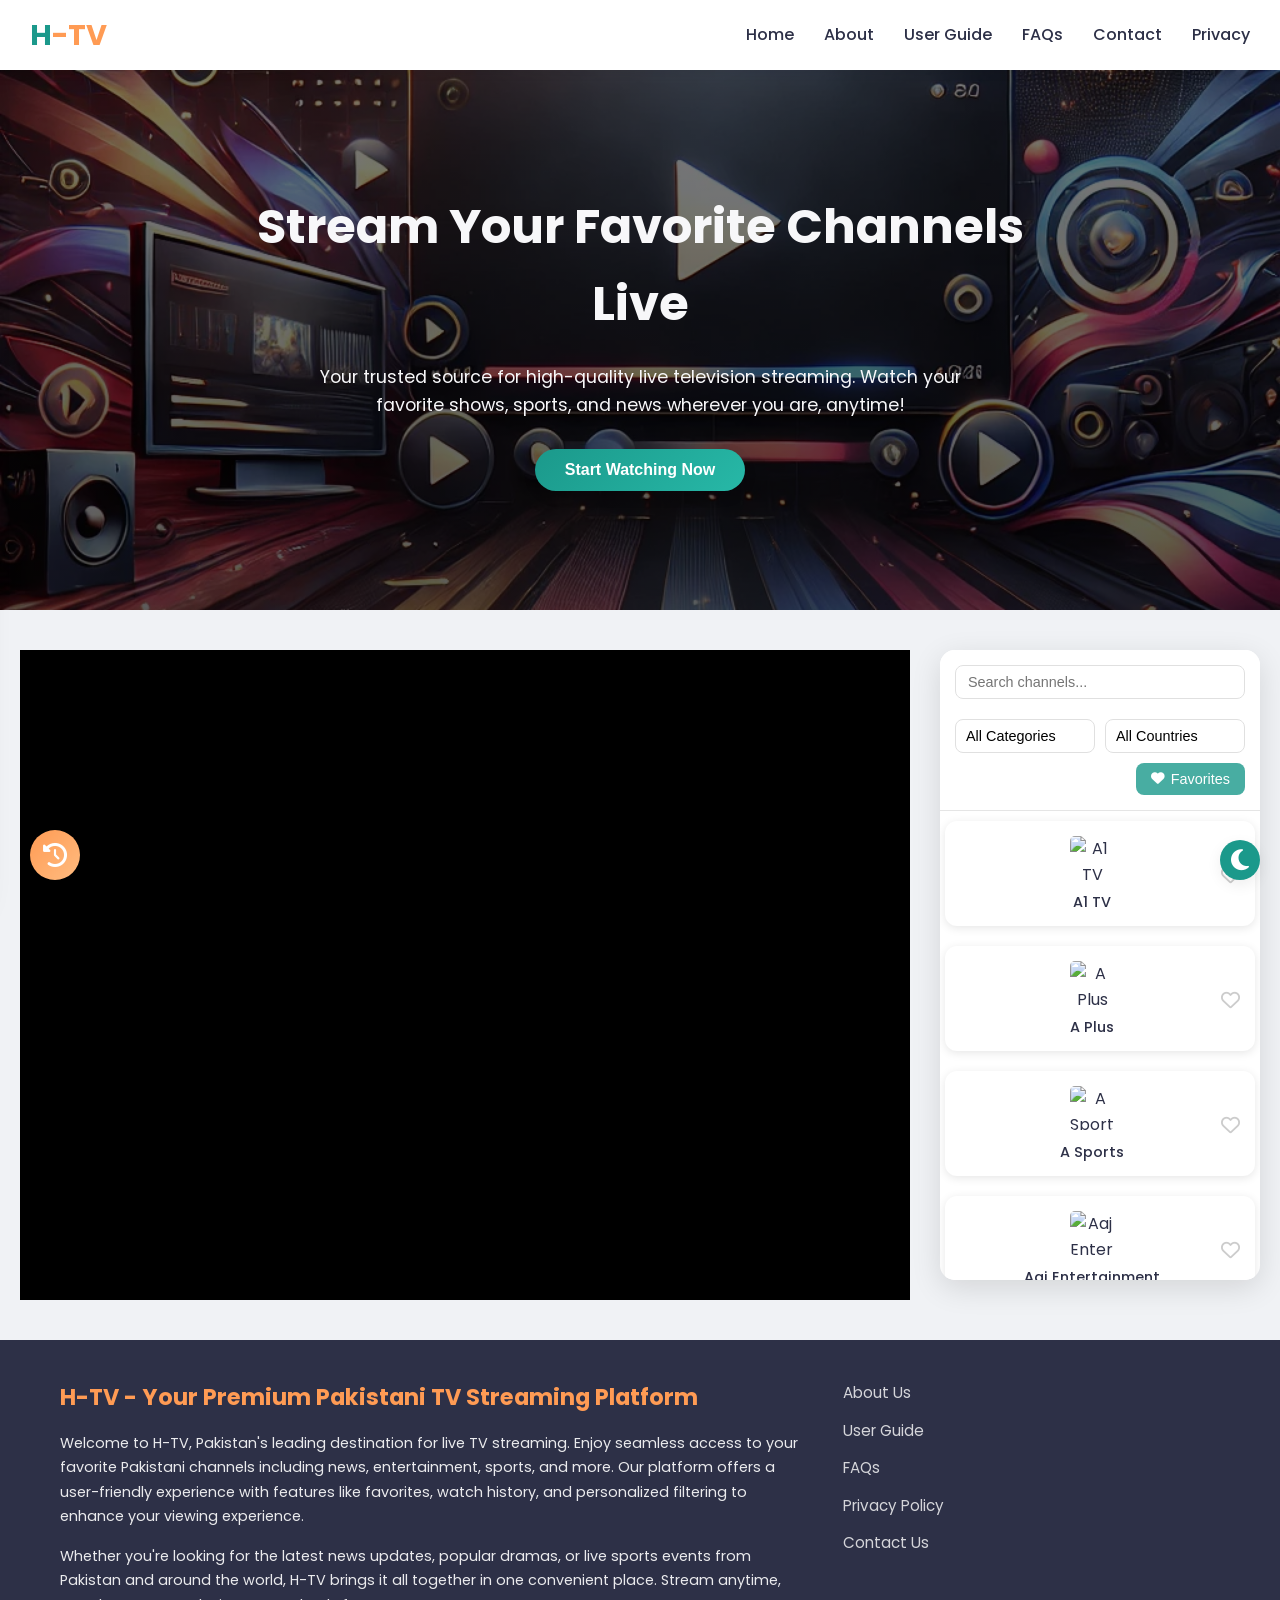
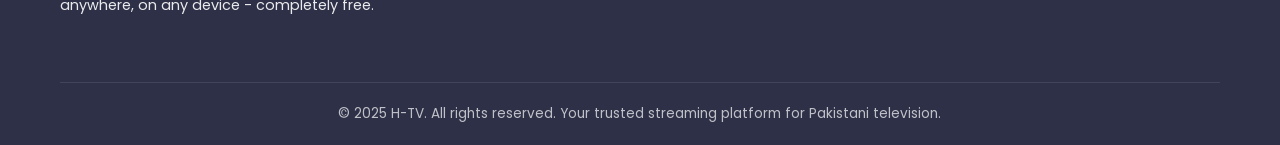
==== commit 2d4d3606: "windsurf comit" ====
--- a/index.html
+++ b/index.html
@@ -4,6 +4,16 @@
     <meta charset="UTF-8">
     <meta name="viewport" content="width=device-width, initial-scale=1.0">
     <title>H-TV | Stream Live</title>
+    <!-- Favicon -->
+    <link rel="shortcut icon" href="favicon.jpg" type="image/x-icon">
+    <link rel="icon" href="favicon.jpg" type="image/x-icon">
+    <!-- PWA Support -->
+    <link rel="manifest" href="manifest.json">
+    <meta name="theme-color" content="#1b1e3a">
+    <meta name="apple-mobile-web-app-capable" content="yes">
+    <meta name="apple-mobile-web-app-status-bar-style" content="black-translucent">
+    <meta name="apple-mobile-web-app-title" content="H-TV">
+    <link rel="apple-touch-icon" href="icons/icon-192.jpg">
     <!-- Google Fonts - Poppins -->
     <link rel="stylesheet" href="https://fonts.googleapis.com/css2?family=Poppins:wght@300;400;500;600;700&display=swap">
     <!-- Custom CSS -->
@@ -83,27 +93,61 @@
                 </div>
             </div>
             <div class="channels">
-                <div class="channel active" data-category="sports" data-country="pakistan" data-src="https://tencentcdn2.tamashaweb.com/v1/0192bed4e5f11ea506ec1afe4c6abd/0192bed664ae1ea506491378f278b7/Tmshsrtmain.m3u8?uuid=FFAAFFFF-4014-feac-46b5-b3627dc306fa">
-                    <div class="channel-info">
-                        <img src="[data-uri]" alt="Tamasha Logo">
-                        <span>Tamasha PSL</span>
-                    </div>
-                    <button class="favorite-btn"><i class="fa-regular fa-heart"></i></button>
-                </div>
-                <div class="channel" data-category="entertainment" data-country="pakistan" data-src="https://cdn02khi.tamashaweb.com:8087/jazzauth/ARYdigital-abr/playlist.m3u8?wmsAuthSign=c2VydmVyX3RpbWU9OC80LzIwMjQgMzo0MTowMSBQTSZoYXNoX3ZhbHVlPWhvY0VqU0JVZDlBVWFRY2JsRkszRmc9PSZ2YWxpZG1pbnV0ZXM9MQ==">
+                <!-- A1 TV -->
+                <div class="channel" data-category="entertainment" data-country="pakistan" data-src="https://streaming.zongflex.com:8081/a1tv/index.m3u8">
+                    <div class="channel-info">
+                        <img src="https://i.imgur.com/sOCXWBR.png" alt="A1 TV Logo">
+                        <span>A1 TV</span>
+                    </div>
+                    <button class="favorite-btn"><i class="fa-regular fa-heart"></i></button>
+                </div>
+                
+                <!-- A Plus -->
+                <div class="channel" data-category="entertainment" data-country="pakistan" data-src="https://streaming.zongflex.com:8081/pk-aplus/index.m3u8">
+                    <div class="channel-info">
+                        <img src="https://i.imgur.com/QiRPgbx.png" alt="A Plus Logo">
+                        <span>A Plus</span>
+                    </div>
+                    <button class="favorite-btn"><i class="fa-regular fa-heart"></i></button>
+                </div>
+                
+                <!-- A Sports -->
+                <div class="channel" data-category="sports" data-country="pakistan" data-src="https://streaming.zongflex.com:8081/pk-Asports/index.m3u8">
+                    <div class="channel-info">
+                        <img src="https://i.imgur.com/KM4K4ZB.png" alt="A Sports Logo">
+                        <span>A Sports</span>
+                    </div>
+                    <button class="favorite-btn"><i class="fa-regular fa-heart"></i></button>
+                </div>
+                
+                <!-- Aaj Entertainment -->
+                <div class="channel" data-category="entertainment" data-country="pakistan" data-src="https://streaming.zongflex.com:8081/pk-aajent/index.m3u8">
+                    <div class="channel-info">
+                        <img src="https://i.imgur.com/BmLhfTY.png" alt="Aaj Entertainment Logo">
+                        <span>Aaj Entertainment</span>
+                    </div>
+                    <button class="favorite-btn"><i class="fa-regular fa-heart"></i></button>
+                </div>
+                
+                <!-- Aan TV -->
+                <div class="channel" data-category="entertainment" data-country="pakistan" data-src="https://streaming.zongflex.com:8081/pk-aantv/index.m3u8">
+                    <div class="channel-info">
+                        <img src="https://yt3.googleusercontent.com/WrdMTMVuWYOKEWKQS5FXZSu4F4eA6LkIg8PutARe0tHDYkwUANPmPIC_SWtVtnq7yxHYfzI09N8=s900-c-k-c0x00ffffff-no-rj" alt="Aan TV Logo">
+                        <span>Aan HD</span>
+                    </div>
+                    <button class="favorite-btn"><i class="fa-regular fa-heart"></i></button>
+                </div>
+                
+                <!-- ARY Digital -->
+                <div class="channel" data-category="entertainment" data-country="pakistan" data-src="https://streaming.zongflex.com:8081/pk-arydigital/index.m3u8">
                     <div class="channel-info">
                         <img src="https://upload.wikimedia.org/wikipedia/en/f/f3/ARY_Digital_Logo_2.png" alt="ARY DIGITAL Logo">
-                        <span>Ary Digital</span>
-                    </div>
-                    <button class="favorite-btn"><i class="fa-regular fa-heart"></i></button>
-                </div>
-                <div class="channel" data-category="entertainment" data-country="pakistan" data-src="https://cdn05khi.tamashaweb.com:8087/jazzauth/AAN-TV-abr/playlist.m3u8?wmsAuthSign=c2VydmVyX3RpbWU9NC8xMC8yMDI0IDY6Mjc6NDUgQU0maGFzaF92YWx1ZT1mTWJ1VEFNUW81WisrNkszMkZGOSt3PT0mdmFsaWRtaW51dGVzPTE=">
-                    <div class="channel-info">
-                        <img src="https://yt3.googleusercontent.com/WrdMTMVuWYOKEWKQS5FXZSu4F4eA6LkIg8PutARe0tHDYkwUANPmPIC_SWtVtnq7yxHYfzI09N8=s900-c-k-c0x00ffffff-no-rj" alt="Aan TV Logo">
-                        <span>Aan TV</span>
-                    </div>
-                    <button class="favorite-btn"><i class="fa-regular fa-heart"></i></button>
-                </div>
+                        <span>ARY Digital</span>
+                    </div>
+                    <button class="favorite-btn"><i class="fa-regular fa-heart"></i></button>
+                </div>
+                
+                <!-- ARY News -->
                 <div class="channel" data-category="news" data-country="pakistan" data-src="https://cdn21lhr.tamashaweb.com:8087/jazzauth/ARYnews-abr/playlist.m3u8?wmsAuthSign=c2VydmVyX3RpbWU9NC8xMC8yMDI0IDY6MDU6NTEgQU0maGFzaF92YWx1ZT1ZQ2dnRVNnV3dMa09JQkVEeFpZTXBnPT0mdmFsaWRtaW51dGVzPTE=">
                     <div class="channel-info">
                         <img src="https://i.imgur.com/R4KtTbJ.jpg" alt="ARY News Logo">
@@ -111,14 +155,35 @@
                     </div>
                     <button class="favorite-btn"><i class="fa-regular fa-heart"></i></button>
                 </div>
-                <div class="channel" data-category="entertainment data-country="pakistan" data-src="https://mnp.lnt.sh/awJVdvq/awJUbAFRbPlRaPlVcg7Jdg7Ccwm/playlist.m3u8?wmsAuthSign=c2VydmVyX3RpbWU9NC8xOC8yMDI1IDI6MzA6MTYgUE0maGFzaF92YWx1ZT1vRXh4SHNUWklka1dOSy9QNDN2cmF3PT0mdmFsaWRtaW51dGVzPTI=">
-                    <div class="channel-info">
-                        <img src="https://i.imgur.com/R4KtTbJ.jpg" alt="ARY News Logo">
-                        <span>BOL Entertainmnet</span>
-                    </div>
-                    <button class="favorite-btn"><i class="fa-regular fa-heart"></i></button>
-                </div>
-                
+                
+                <!-- ARY Zindagi -->
+                <div class="channel" data-category="entertainment" data-country="pakistan" data-src="https://streaming.zongflex.com:8081/aryzindagi/index.m3u8">
+                    <div class="channel-info">
+                        <img src="https://i.imgur.com/Jvtt8C6.png" alt="ARY Zindagi Logo">
+                        <span>ARY Zindagi</span>
+                    </div>
+                    <button class="favorite-btn"><i class="fa-regular fa-heart"></i></button>
+                </div>
+                
+                <!-- Bol Entertainment -->
+                <div class="channel" data-category="entertainment" data-country="pakistan" data-src="https://streaming.zongflex.com:8081/pk-bolent/index.m3u8">
+                    <div class="channel-info">
+                        <img src="https://i.imgur.com/VpMBtDm.png" alt="Bol Entertainment Logo">
+                        <span>Bol Entertainment</span>
+                    </div>
+                    <button class="favorite-btn"><i class="fa-regular fa-heart"></i></button>
+                </div>
+                
+                <!-- Cartoon Network -->
+                <div class="channel" data-category="kids" data-country="usa" data-src="https://streaming.zongflex.com:8081/cartoonnetwork-sd/index.m3u8">
+                    <div class="channel-info">
+                        <img src="https://i.imgur.com/mfkZ4K7.png" alt="Cartoon Network Logo">
+                        <span>Cartoon Network</span>
+                    </div>
+                    <button class="favorite-btn"><i class="fa-regular fa-heart"></i></button>
+                </div>
+                
+                <!-- Dawn News -->
                 <div class="channel" data-category="news" data-country="pakistan" data-src="https://cdn22lhr.tamashaweb.com:8087/jazzauth/DawnNews-abr/playlist.m3u8?wmsAuthSign=c2VydmVyX3RpbWU9Ni8xMS8yMDI0IDc6MzQ6NTIgQU0maGFzaF92YWx1ZT1yQlpjYUR5VGNzeFllSlpzc3lobHR3PT0mdmFsaWRtaW51dGVzPTE=">
                     <div class="channel-info">
                         <img src="https://i.imgur.com/BMmlLwS.png" alt="Dawn News Logo">
@@ -126,6 +191,17 @@
                     </div>
                     <button class="favorite-btn"><i class="fa-regular fa-heart"></i></button>
                 </div>
+                
+                <!-- Express Entertainment -->
+                <div class="channel" data-category="entertainment" data-country="pakistan" data-src="https://streaming.zongflex.com:8081/expressnet/index.m3u8">
+                    <div class="channel-info">
+                        <img src="https://i.imgur.com/sCkY8V8.png" alt="Express Entertainment Logo">
+                        <span>Express Entertainment</span>
+                    </div>
+                    <button class="favorite-btn"><i class="fa-regular fa-heart"></i></button>
+                </div>
+                
+                <!-- Express News -->
                 <div class="channel" data-category="news" data-country="pakistan" data-src="https://cdn21lhr.tamashaweb.com:8087/jazzauth/expressnews-abr/playlist.m3u8?wmsAuthSign=c2VydmVyX3RpbWU9NC8xMC8yMDI0IDY6MzY6MjIgQU0maGFzaF92YWx1ZT1ESDFNZVA2aTVjTGwvNzhjMEszY1FBPT0mdmFsaWRtaW51dGVzPTE=">
                     <div class="channel-info">
                         <img src="https://i.imgur.com/2ugiEOt.png" alt="Express News Logo">
@@ -133,6 +209,26 @@
                     </div>
                     <button class="favorite-btn"><i class="fa-regular fa-heart"></i></button>
                 </div>
+                
+                <!-- Geo Entertainment -->
+                <div class="channel" data-category="entertainment" data-country="pakistan" data-src="https://streaming.zongflex.com:8081/pk-geoent/index.m3u8">
+                    <div class="channel-info">
+                        <img src="https://i.imgur.com/sp83xVK.png" alt="Geo Entertainment Logo">
+                        <span>Geo Entertainment</span>
+                    </div>
+                    <button class="favorite-btn"><i class="fa-regular fa-heart"></i></button>
+                </div>
+                
+                <!-- Geo Kahani -->
+                <div class="channel" data-category="entertainment" data-country="pakistan" data-src="https://streaming.zongflex.com:8081/pk-geokahani/index.m3u8">
+                    <div class="channel-info">
+                        <img src="https://i.imgur.com/cFJjnb0.png" alt="Geo Kahani Logo">
+                        <span>Geo Kahani</span>
+                    </div>
+                    <button class="favorite-btn"><i class="fa-regular fa-heart"></i></button>
+                </div>
+                
+                <!-- Geo News -->
                 <div class="channel" data-category="news" data-country="pakistan" data-src="https://cdn05khi.tamashaweb.com:8087/jazzauth/geoNews-abr/playlist.m3u8?wmsAuthSign=c2VydmVyX3RpbWU9NC8xMC8yMDI0IDY6MDc6NTIgQU0maGFzaF92YWx1ZT12azhWT2ZzTGxwQWtTZnJYUmlZMkh3PT0mdmFsaWRtaW51dGVzPTE=">
                     <div class="channel-info">
                         <img src="https://i.imgur.com/Op4EsaB.png" alt="Geo News Logo">
@@ -140,6 +236,17 @@
                     </div>
                     <button class="favorite-btn"><i class="fa-regular fa-heart"></i></button>
                 </div>
+                
+                <!-- Green Entertainment -->
+                <div class="channel" data-category="entertainment" data-country="pakistan" data-src="https://streaming.zongflex.com:8081/pk-greenent/index.m3u8">
+                    <div class="channel-info">
+                        <img src="https://i.imgur.com/XBHvR5J.png" alt="Green Entertainment Logo">
+                        <span>Green Entertainment</span>
+                    </div>
+                    <button class="favorite-btn"><i class="fa-regular fa-heart"></i></button>
+                </div>
+                
+                <!-- GNN HD -->
                 <div class="channel" data-category="news" data-country="pakistan" data-src="https://cdn05khi.tamashaweb.com:8087/jazzauth/GNN-abr/playlist.m3u8?wmsAuthSign=c2VydmVyX3RpbWU9Ni8xMS8yMDI0IDc6MjQ6NTUgQU0maGFzaF92YWx1ZT1HZ0pkeFl5RlQ2UUVTbElVQi9pa01BPT0mdmFsaWRtaW51dGVzPTE=">
                     <div class="channel-info">
                         <img src="https://i.imgur.com/VXVnXXi.png" alt="GNN HD Logo">
@@ -147,6 +254,17 @@
                     </div>
                     <button class="favorite-btn"><i class="fa-regular fa-heart"></i></button>
                 </div>
+                
+                <!-- HUM TV -->
+                <div class="channel" data-category="entertainment" data-country="pakistan" data-src="https://streaming.zongflex.com:8081/pk-hument/index.m3u8">
+                    <div class="channel-info">
+                        <img src="https://i.imgur.com/UmbjvgD.png" alt="HUM TV Logo">
+                        <span>HUM TV</span>
+                    </div>
+                    <button class="favorite-btn"><i class="fa-regular fa-heart"></i></button>
+                </div>
+                
+                <!-- HUM News -->
                 <div class="channel" data-category="news" data-country="pakistan" data-src="https://cdn21lhr.tamashaweb.com:8087/jazzauth/humnews-abr/playlist.m3u8?wmsAuthSign=c2VydmVyX3RpbWU9NC8xMC8yMDI0IDY6MTc6MTkgQU0maGFzaF92YWx1ZT1MYnQ0VWJQd1U2WGpBQ0Nka2Vqcnl3PT0mdmFsaWRtaW51dGVzPTE=">
                     <div class="channel-info">
                         <img src="https://i.imgur.com/9OroocT.png" alt="Hum News Logo">
@@ -154,10 +272,57 @@
                     </div>
                     <button class="favorite-btn"><i class="fa-regular fa-heart"></i></button>
                 </div>
+                
+                <!-- JALWA -->
+                <div class="channel" data-category="music" data-country="pakistan" data-src="https://streaming.zongflex.com:8081/pk-jalwahd/index.m3u8">
+                    <div class="channel-info">
+                        <img src="https://i.imgur.com/VJ8RmJN.png" alt="JALWA Logo">
+                        <span>JALWA</span>
+                    </div>
+                    <button class="favorite-btn"><i class="fa-regular fa-heart"></i></button>
+                </div>
+                
+                <!-- Nick (Nickelodeon) -->
+                <div class="channel" data-category="kids" data-country="usa" data-src="https://streaming.zongflex.com:8081/nick/index.m3u8">
+                    <div class="channel-info">
+                        <img src="https://i.imgur.com/oPR1Faf.png" alt="Nickelodeon Logo">
+                        <span>Nickelodeon</span>
+                    </div>
+                    <button class="favorite-btn"><i class="fa-regular fa-heart"></i></button>
+                </div>
+                
+                <!-- Nick Jr. -->
+                <div class="channel" data-category="kids" data-country="usa" data-src="https://streaming.zongflex.com:8081/nickjr/index.m3u8">
+                    <div class="channel-info">
+                        <img src="https://i.imgur.com/OANLkIG.png" alt="Nick Jr. Logo">
+                        <span>Nick Jr.</span>
+                    </div>
+                    <button class="favorite-btn"><i class="fa-regular fa-heart"></i></button>
+                </div>
+                
+                <!-- PTV Sports -->
+                <div class="channel" data-category="sports" data-country="pakistan" data-src="https://streaming.zongflex.com:8081/pk-ptvsports/index.m3u8">
+                    <div class="channel-info">
+                        <img src="https://i.imgur.com/ZTXQvb5.png" alt="PTV Sports Logo">
+                        <span>PTV Sports</span>
+                    </div>
+                    <button class="favorite-btn"><i class="fa-regular fa-heart"></i></button>
+                </div>
+                
+                <!-- Samaa News -->
                 <div class="channel" data-category="news" data-country="pakistan" data-src="https://ythls.armelin.one/channel/UCJekW1Vj5fCVEGdye_mBN6Q.m3u8">
                     <div class="channel-info">
                         <img src="https://encrypted-tbn0.gstatic.com/images?q=tbn:ANd9GcSjiXwBvEv4fkfLuu3ESolIpkBtaz38aC9Wvw&s" alt="Samaa News Logo">
                         <span>Samaa News</span>
+                    </div>
+                    <button class="favorite-btn"><i class="fa-regular fa-heart"></i></button>
+                </div>
+                
+                <!-- Ten Sports -->
+                <div class="channel" data-category="sports" data-country="pakistan" data-src="https://streaming.zongflex.com:8081/pk-tensports/index.m3u8">
+                    <div class="channel-info">
+                        <img src="https://i.imgur.com/Hv7oRO5.png" alt="Ten Sports Logo">
+                        <span>Ten Sports</span>
                     </div>
                     <button class="favorite-btn"><i class="fa-regular fa-heart"></i></button>
                 </div>
@@ -371,5 +536,20 @@
     
     <!-- Custom Script -->
     <script src="script.js"></script>
+    
+    <!-- PWA Service Worker Registration -->
+    <script>
+        if ('serviceWorker' in navigator) {
+            window.addEventListener('load', () => {
+                navigator.serviceWorker.register('/sw.js')
+                    .then(registration => {
+                        console.log('ServiceWorker registration successful with scope: ', registration.scope);
+                    })
+                    .catch(error => {
+                        console.log('ServiceWorker registration failed: ', error);
+                    });
+            });
+        }
+    </script>
 </body>
 </html>
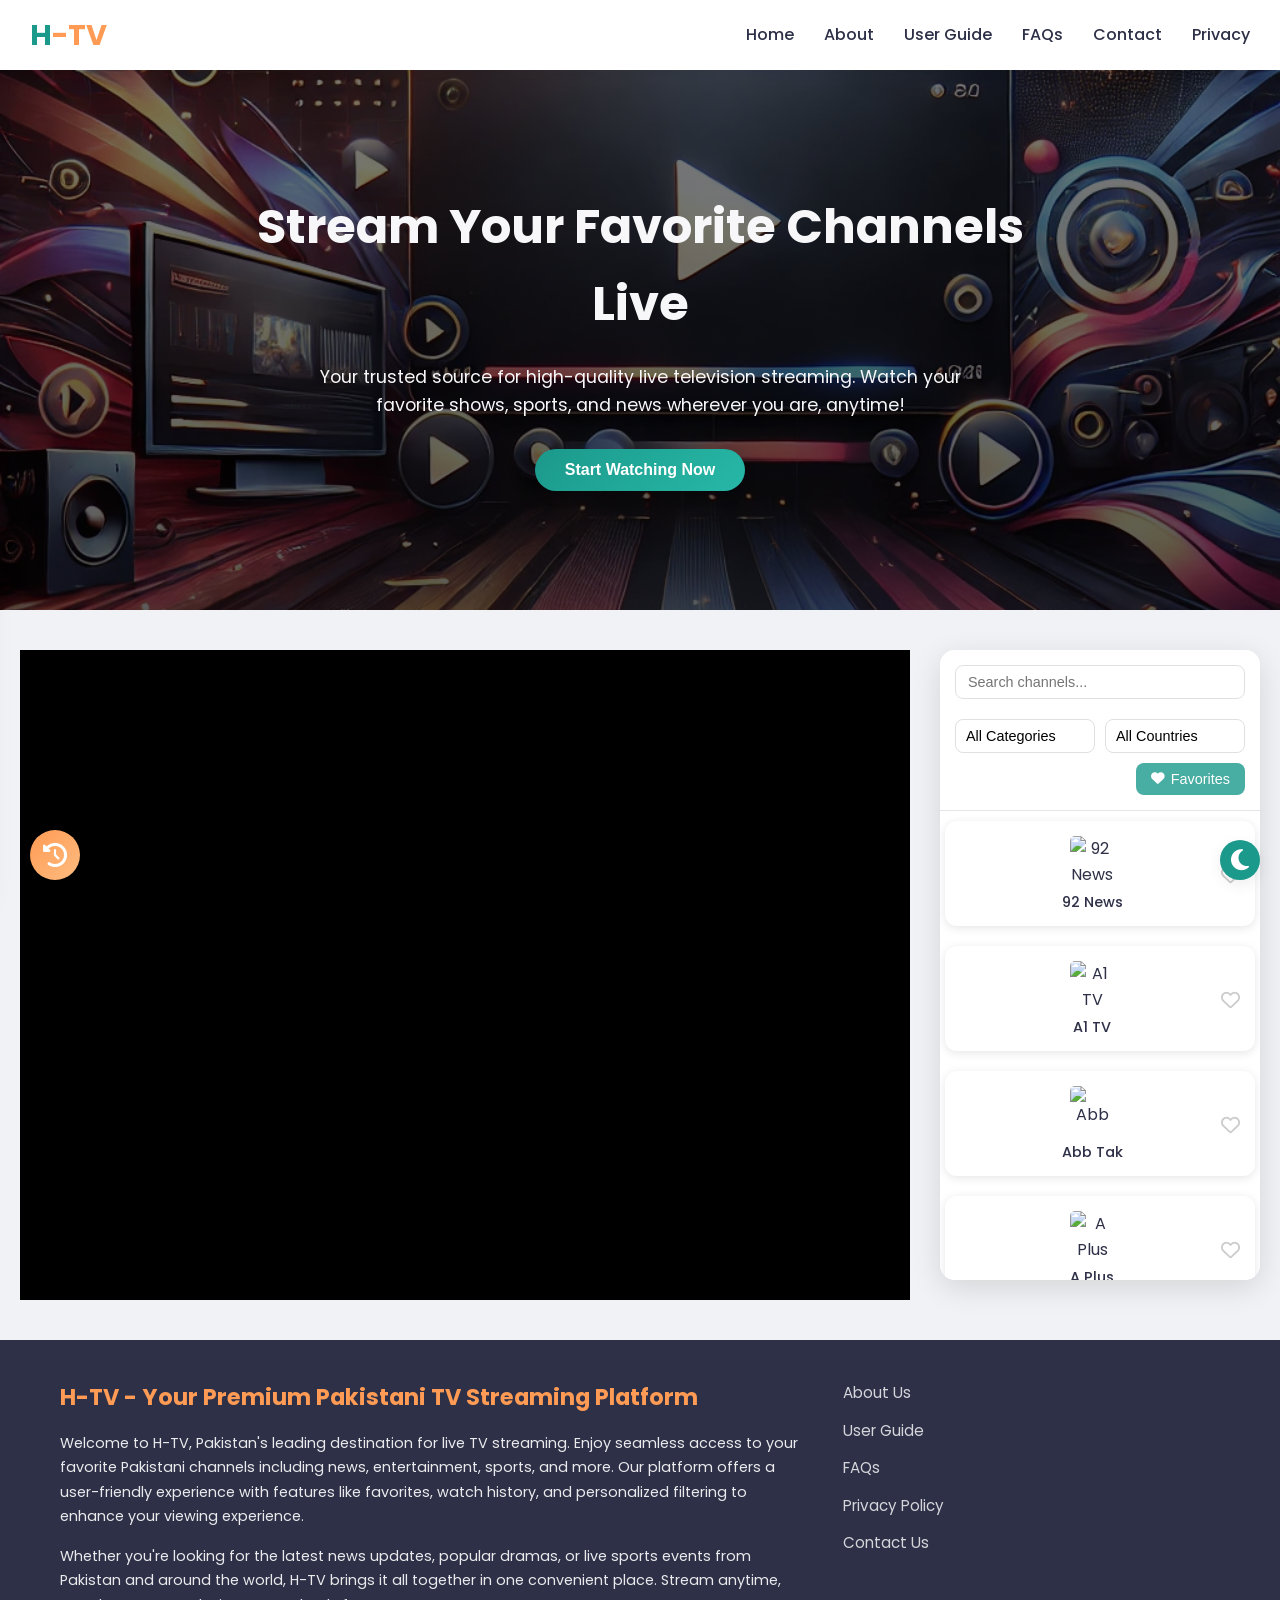
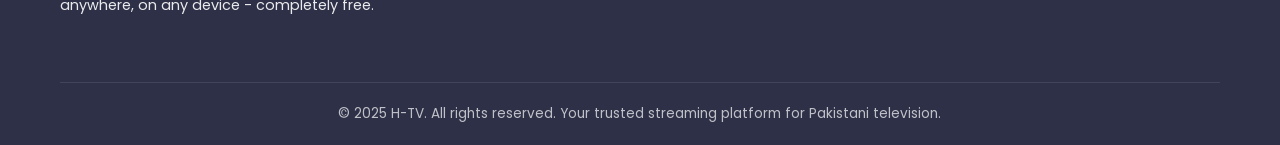
==== commit e00bbb81: "windsurf comit" ====
--- a/index.html
+++ b/index.html
@@ -93,11 +93,29 @@
                 </div>
             </div>
             <div class="channels">
+                <!-- 92 News-->
+                <div class="channel" data-category="news" data-country="pakistan" data-src="https://streaming.zongflex.com:8081/92news-pk/index.m3u8">
+                    <div class="channel-info">
+                        <img src="https://netstream.pk/upload/17_92_news.png" alt="92 News Logo">
+                        <span>92 News</span>
+                    </div>
+                    <button class="favorite-btn"><i class="fa-regular fa-heart"></i></button>
+                </div>
+                
                 <!-- A1 TV -->
                 <div class="channel" data-category="entertainment" data-country="pakistan" data-src="https://streaming.zongflex.com:8081/a1tv/index.m3u8">
                     <div class="channel-info">
-                        <img src="https://i.imgur.com/sOCXWBR.png" alt="A1 TV Logo">
+                        <img src="https://netstream.pk/upload/16_atv.png" alt="A1 TV Logo">
                         <span>A1 TV</span>
+                    </div>
+                    <button class="favorite-btn"><i class="fa-regular fa-heart"></i></button>
+                </div>
+                
+                <!-- Abb Tak  -->
+                <div class="channel" data-category="news" data-country="pakistan" data-src="https://streaming.zongflex.com:8081/abbtak/index.m3u8">
+                    <div class="channel-info">
+                        <img src="https://netstream.pk/upload/13_abbtkk.png" alt="Abb Tak Logo">
+                        <span>Abb Tak</span>
                     </div>
                     <button class="favorite-btn"><i class="fa-regular fa-heart"></i></button>
                 </div>
@@ -105,7 +123,7 @@
                 <!-- A Plus -->
                 <div class="channel" data-category="entertainment" data-country="pakistan" data-src="https://streaming.zongflex.com:8081/pk-aplus/index.m3u8">
                     <div class="channel-info">
-                        <img src="https://i.imgur.com/QiRPgbx.png" alt="A Plus Logo">
+                        <img src="https://netstream.pk/upload/12_aplus.png" alt="A Plus Logo">
                         <span>A Plus</span>
                     </div>
                     <button class="favorite-btn"><i class="fa-regular fa-heart"></i></button>
@@ -114,7 +132,7 @@
                 <!-- A Sports -->
                 <div class="channel" data-category="sports" data-country="pakistan" data-src="https://streaming.zongflex.com:8081/pk-Asports/index.m3u8">
                     <div class="channel-info">
-                        <img src="https://i.imgur.com/KM4K4ZB.png" alt="A Sports Logo">
+                        <img src="https://netstream.pk/upload/a_sports_logo.jpg" alt="A Sports Logo">
                         <span>A Sports</span>
                     </div>
                     <button class="favorite-btn"><i class="fa-regular fa-heart"></i></button>
@@ -123,12 +141,20 @@
                 <!-- Aaj Entertainment -->
                 <div class="channel" data-category="entertainment" data-country="pakistan" data-src="https://streaming.zongflex.com:8081/pk-aajent/index.m3u8">
                     <div class="channel-info">
-                        <img src="https://i.imgur.com/BmLhfTY.png" alt="Aaj Entertainment Logo">
+                        <img src="https://canvas.tamashaweb.com/jazzlive/uploads/channels/logo/aaj-entertainment-live.webp?id=85" alt="Aaj Entertainment Logo">
                         <span>Aaj Entertainment</span>
                     </div>
                     <button class="favorite-btn"><i class="fa-regular fa-heart"></i></button>
                 </div>
                 
+                   <!-- Aaj News -->
+                   <div class="channel" data-category="news" data-country="pakistan" data-src="https://streaming.zongflex.com:8081/aajnews/index.m3u8">
+                    <div class="channel-info">
+                        <img src="https://canvas.tamashaweb.com/jazzlive/uploads/channels/logo/aaj-news-live.webp?id=14" alt="Aaj News Logo">
+                        <span>Aaj News</span>
+                    </div>
+                    <button class="favorite-btn"><i class="fa-regular fa-heart"></i></button>
+                </div>
                 <!-- Aan TV -->
                 <div class="channel" data-category="entertainment" data-country="pakistan" data-src="https://streaming.zongflex.com:8081/pk-aantv/index.m3u8">
                     <div class="channel-info">
@@ -148,7 +174,7 @@
                 </div>
                 
                 <!-- ARY News -->
-                <div class="channel" data-category="news" data-country="pakistan" data-src="https://cdn21lhr.tamashaweb.com:8087/jazzauth/ARYnews-abr/playlist.m3u8?wmsAuthSign=c2VydmVyX3RpbWU9NC8xMC8yMDI0IDY6MDU6NTEgQU0maGFzaF92YWx1ZT1ZQ2dnRVNnV3dMa09JQkVEeFpZTXBnPT0mdmFsaWRtaW51dGVzPTE=">
+                <div class="channel" data-category="news" data-country="pakistan" data-src="https://streaming.zongflex.com:8081/pk-arynews/index.m3u8">
                     <div class="channel-info">
                         <img src="https://i.imgur.com/R4KtTbJ.jpg" alt="ARY News Logo">
                         <span>ARY News</span>
@@ -159,7 +185,7 @@
                 <!-- ARY Zindagi -->
                 <div class="channel" data-category="entertainment" data-country="pakistan" data-src="https://streaming.zongflex.com:8081/aryzindagi/index.m3u8">
                     <div class="channel-info">
-                        <img src="https://i.imgur.com/Jvtt8C6.png" alt="ARY Zindagi Logo">
+                        <img src="https://netstream.pk/upload/11_ary_zindagi.png" alt="ARY Zindagi Logo">
                         <span>ARY Zindagi</span>
                     </div>
                     <button class="favorite-btn"><i class="fa-regular fa-heart"></i></button>
@@ -168,16 +194,24 @@
                 <!-- Bol Entertainment -->
                 <div class="channel" data-category="entertainment" data-country="pakistan" data-src="https://streaming.zongflex.com:8081/pk-bolent/index.m3u8">
                     <div class="channel-info">
-                        <img src="https://i.imgur.com/VpMBtDm.png" alt="Bol Entertainment Logo">
+                        <img src="https://canvas.tamashaweb.com/jazzlive/uploads/channels/logo/bol-entertainment-live.webp?id=82" alt="Bol Entertainment Logo">
                         <span>Bol Entertainment</span>
                     </div>
                     <button class="favorite-btn"><i class="fa-regular fa-heart"></i></button>
                 </div>
                 
+                <!-- Bol News -->
+                <div class="channel" data-category="news" data-country="pakistan" data-src="https://streaming.zongflex.com:8081/bol-news/index.m3u8">
+                    <div class="channel-info">
+                        <img src="https://netstream.pk/upload/bol_news.png" alt="Bol News Logo">
+                        <span>Bol News</span>
+                    </div>
+                    <button class="favorite-btn"><i class="fa-regular fa-heart"></i></button>
+                </div>
                 <!-- Cartoon Network -->
                 <div class="channel" data-category="kids" data-country="usa" data-src="https://streaming.zongflex.com:8081/cartoonnetwork-sd/index.m3u8">
                     <div class="channel-info">
-                        <img src="https://i.imgur.com/mfkZ4K7.png" alt="Cartoon Network Logo">
+                        <img src="https://netstream.pk/upload/10-1.png" alt="Cartoon Network Logo">
                         <span>Cartoon Network</span>
                     </div>
                     <button class="favorite-btn"><i class="fa-regular fa-heart"></i></button>
@@ -195,16 +229,16 @@
                 <!-- Express Entertainment -->
                 <div class="channel" data-category="entertainment" data-country="pakistan" data-src="https://streaming.zongflex.com:8081/expressnet/index.m3u8">
                     <div class="channel-info">
-                        <img src="https://i.imgur.com/sCkY8V8.png" alt="Express Entertainment Logo">
+                        <img src="https://canvas.tamashaweb.com/jazzlive/uploads/channels/logo/express-entertainment-live.webp?id=75" alt="Express Entertainment Logo">
                         <span>Express Entertainment</span>
                     </div>
                     <button class="favorite-btn"><i class="fa-regular fa-heart"></i></button>
                 </div>
                 
                 <!-- Express News -->
-                <div class="channel" data-category="news" data-country="pakistan" data-src="https://cdn21lhr.tamashaweb.com:8087/jazzauth/expressnews-abr/playlist.m3u8?wmsAuthSign=c2VydmVyX3RpbWU9NC8xMC8yMDI0IDY6MzY6MjIgQU0maGFzaF92YWx1ZT1ESDFNZVA2aTVjTGwvNzhjMEszY1FBPT0mdmFsaWRtaW51dGVzPTE=">
-                    <div class="channel-info">
-                        <img src="https://i.imgur.com/2ugiEOt.png" alt="Express News Logo">
+                <div class="channel" data-category="news" data-country="pakistan" data-src="https://streaming.zongflex.com:8081/expressnews/index.m3u8">
+                    <div class="channel-info">
+                        <img src="https://canvas.tamashaweb.com/jazzlive/uploads/channels/logo/express-news-live.webp?id=70" alt="Express News Logo">
                         <span>Express News</span>
                     </div>
                     <button class="favorite-btn"><i class="fa-regular fa-heart"></i></button>
@@ -213,7 +247,7 @@
                 <!-- Geo Entertainment -->
                 <div class="channel" data-category="entertainment" data-country="pakistan" data-src="https://streaming.zongflex.com:8081/pk-geoent/index.m3u8">
                     <div class="channel-info">
-                        <img src="https://i.imgur.com/sp83xVK.png" alt="Geo Entertainment Logo">
+                        <img src="https://canvas.tamashaweb.com/jazzlive/uploads/channels/logo/geo-entertainment-live.webp?id=72" alt="Geo Entertainment Logo">
                         <span>Geo Entertainment</span>
                     </div>
                     <button class="favorite-btn"><i class="fa-regular fa-heart"></i></button>
@@ -222,14 +256,14 @@
                 <!-- Geo Kahani -->
                 <div class="channel" data-category="entertainment" data-country="pakistan" data-src="https://streaming.zongflex.com:8081/pk-geokahani/index.m3u8">
                     <div class="channel-info">
-                        <img src="https://i.imgur.com/cFJjnb0.png" alt="Geo Kahani Logo">
+                        <img src="https://netstream.pk/upload/geokahani.png" alt="Geo Kahani Logo">
                         <span>Geo Kahani</span>
                     </div>
                     <button class="favorite-btn"><i class="fa-regular fa-heart"></i></button>
                 </div>
                 
                 <!-- Geo News -->
-                <div class="channel" data-category="news" data-country="pakistan" data-src="https://cdn05khi.tamashaweb.com:8087/jazzauth/geoNews-abr/playlist.m3u8?wmsAuthSign=c2VydmVyX3RpbWU9NC8xMC8yMDI0IDY6MDc6NTIgQU0maGFzaF92YWx1ZT12azhWT2ZzTGxwQWtTZnJYUmlZMkh3PT0mdmFsaWRtaW51dGVzPTE=">
+                <div class="channel" data-category="news" data-country="pakistan" data-src="https://streaming.zongflex.com:8081/pk-geonews/index.m3u8">
                     <div class="channel-info">
                         <img src="https://i.imgur.com/Op4EsaB.png" alt="Geo News Logo">
                         <span>Geo News</span>
@@ -247,7 +281,7 @@
                 </div>
                 
                 <!-- GNN HD -->
-                <div class="channel" data-category="news" data-country="pakistan" data-src="https://cdn05khi.tamashaweb.com:8087/jazzauth/GNN-abr/playlist.m3u8?wmsAuthSign=c2VydmVyX3RpbWU9Ni8xMS8yMDI0IDc6MjQ6NTUgQU0maGFzaF92YWx1ZT1HZ0pkeFl5RlQ2UUVTbElVQi9pa01BPT0mdmFsaWRtaW51dGVzPTE=">
+                <div class="channel" data-category="news" data-country="pakistan" data-src="https://streaming.zongflex.com:8081/gnnnews/index.m3u8">
                     <div class="channel-info">
                         <img src="https://i.imgur.com/VXVnXXi.png" alt="GNN HD Logo">
                         <span>GNN HD</span>
@@ -258,7 +292,7 @@
                 <!-- HUM TV -->
                 <div class="channel" data-category="entertainment" data-country="pakistan" data-src="https://streaming.zongflex.com:8081/pk-hument/index.m3u8">
                     <div class="channel-info">
-                        <img src="https://i.imgur.com/UmbjvgD.png" alt="HUM TV Logo">
+                        <img src="https://netstream.pk/upload/hum_logo.jpg" alt="HUM TV Logo">
                         <span>HUM TV</span>
                     </div>
                     <button class="favorite-btn"><i class="fa-regular fa-heart"></i></button>
@@ -276,16 +310,26 @@
                 <!-- JALWA -->
                 <div class="channel" data-category="music" data-country="pakistan" data-src="https://streaming.zongflex.com:8081/pk-jalwahd/index.m3u8">
                     <div class="channel-info">
-                        <img src="https://i.imgur.com/VJ8RmJN.png" alt="JALWA Logo">
+                        <img src="https://canvas.tamashaweb.com/jazzlive/uploads/channels/logo/jalwa-tv-live.webp?id=79" alt="JALWA Logo">
                         <span>JALWA</span>
                     </div>
                     <button class="favorite-btn"><i class="fa-regular fa-heart"></i></button>
                 </div>
                 
+                
+                <!-- Neo News-->
+                <div class="channel" data-category="news" data-country="usa" data-src="https://streaming.zongflex.com:8081/neonews/index.m3u8">
+                    <div class="channel-info">
+                        <img src="https://netstream.pk/upload/10_neo.png" alt="Neo News Logo">
+                        <span>Neo News</span>
+                    </div>
+                    <button class="favorite-btn"><i class="fa-regular fa-heart"></i></button>
+                </div>
+
                 <!-- Nick (Nickelodeon) -->
                 <div class="channel" data-category="kids" data-country="usa" data-src="https://streaming.zongflex.com:8081/nick/index.m3u8">
                     <div class="channel-info">
-                        <img src="https://i.imgur.com/oPR1Faf.png" alt="Nickelodeon Logo">
+                        <img src="https://canvas.tamashaweb.com/jazzlive/uploads/channels/logo/TMSH-1720190626301.webp?id=84" alt="Nickelodeon Logo">
                         <span>Nickelodeon</span>
                     </div>
                     <button class="favorite-btn"><i class="fa-regular fa-heart"></i></button>
@@ -294,7 +338,7 @@
                 <!-- Nick Jr. -->
                 <div class="channel" data-category="kids" data-country="usa" data-src="https://streaming.zongflex.com:8081/nickjr/index.m3u8">
                     <div class="channel-info">
-                        <img src="https://i.imgur.com/OANLkIG.png" alt="Nick Jr. Logo">
+                        <img src="https://canvas.tamashaweb.com/jazzlive/uploads/channels/logo/1729547438288.webp?id=52" alt="Nick Jr. Logo">
                         <span>Nick Jr.</span>
                     </div>
                     <button class="favorite-btn"><i class="fa-regular fa-heart"></i></button>
@@ -303,7 +347,7 @@
                 <!-- PTV Sports -->
                 <div class="channel" data-category="sports" data-country="pakistan" data-src="https://streaming.zongflex.com:8081/pk-ptvsports/index.m3u8">
                     <div class="channel-info">
-                        <img src="https://i.imgur.com/ZTXQvb5.png" alt="PTV Sports Logo">
+                        <img src="https://netstream.pk/upload/28.png" alt="PTV Sports Logo">
                         <span>PTV Sports</span>
                     </div>
                     <button class="favorite-btn"><i class="fa-regular fa-heart"></i></button>
@@ -318,10 +362,20 @@
                     <button class="favorite-btn"><i class="fa-regular fa-heart"></i></button>
                 </div>
                 
+                <!-- Such News -->
+                <div class="channel" data-category="news" data-country="pakistan" data-src="https://streaming.zongflex.com:8081/suchnews/index.m3u8">
+                    <div class="channel-info">
+                        <img src="https://netstream.pk/upload/1_such.png" alt="Such News Logo">
+                        <span>Such News</span>
+                    </div>
+                    <button class="favorite-btn"><i class="fa-regular fa-heart"></i></button>
+                </div>
+                
+
                 <!-- Ten Sports -->
                 <div class="channel" data-category="sports" data-country="pakistan" data-src="https://streaming.zongflex.com:8081/pk-tensports/index.m3u8">
                     <div class="channel-info">
-                        <img src="https://i.imgur.com/Hv7oRO5.png" alt="Ten Sports Logo">
+                        <img src="https://canvas.tamashaweb.com/jazzlive/uploads/channels/logo/ten-sports-hd-logo.webp?id=81" alt="Ten Sports Logo">
                         <span>Ten Sports</span>
                     </div>
                     <button class="favorite-btn"><i class="fa-regular fa-heart"></i></button>
